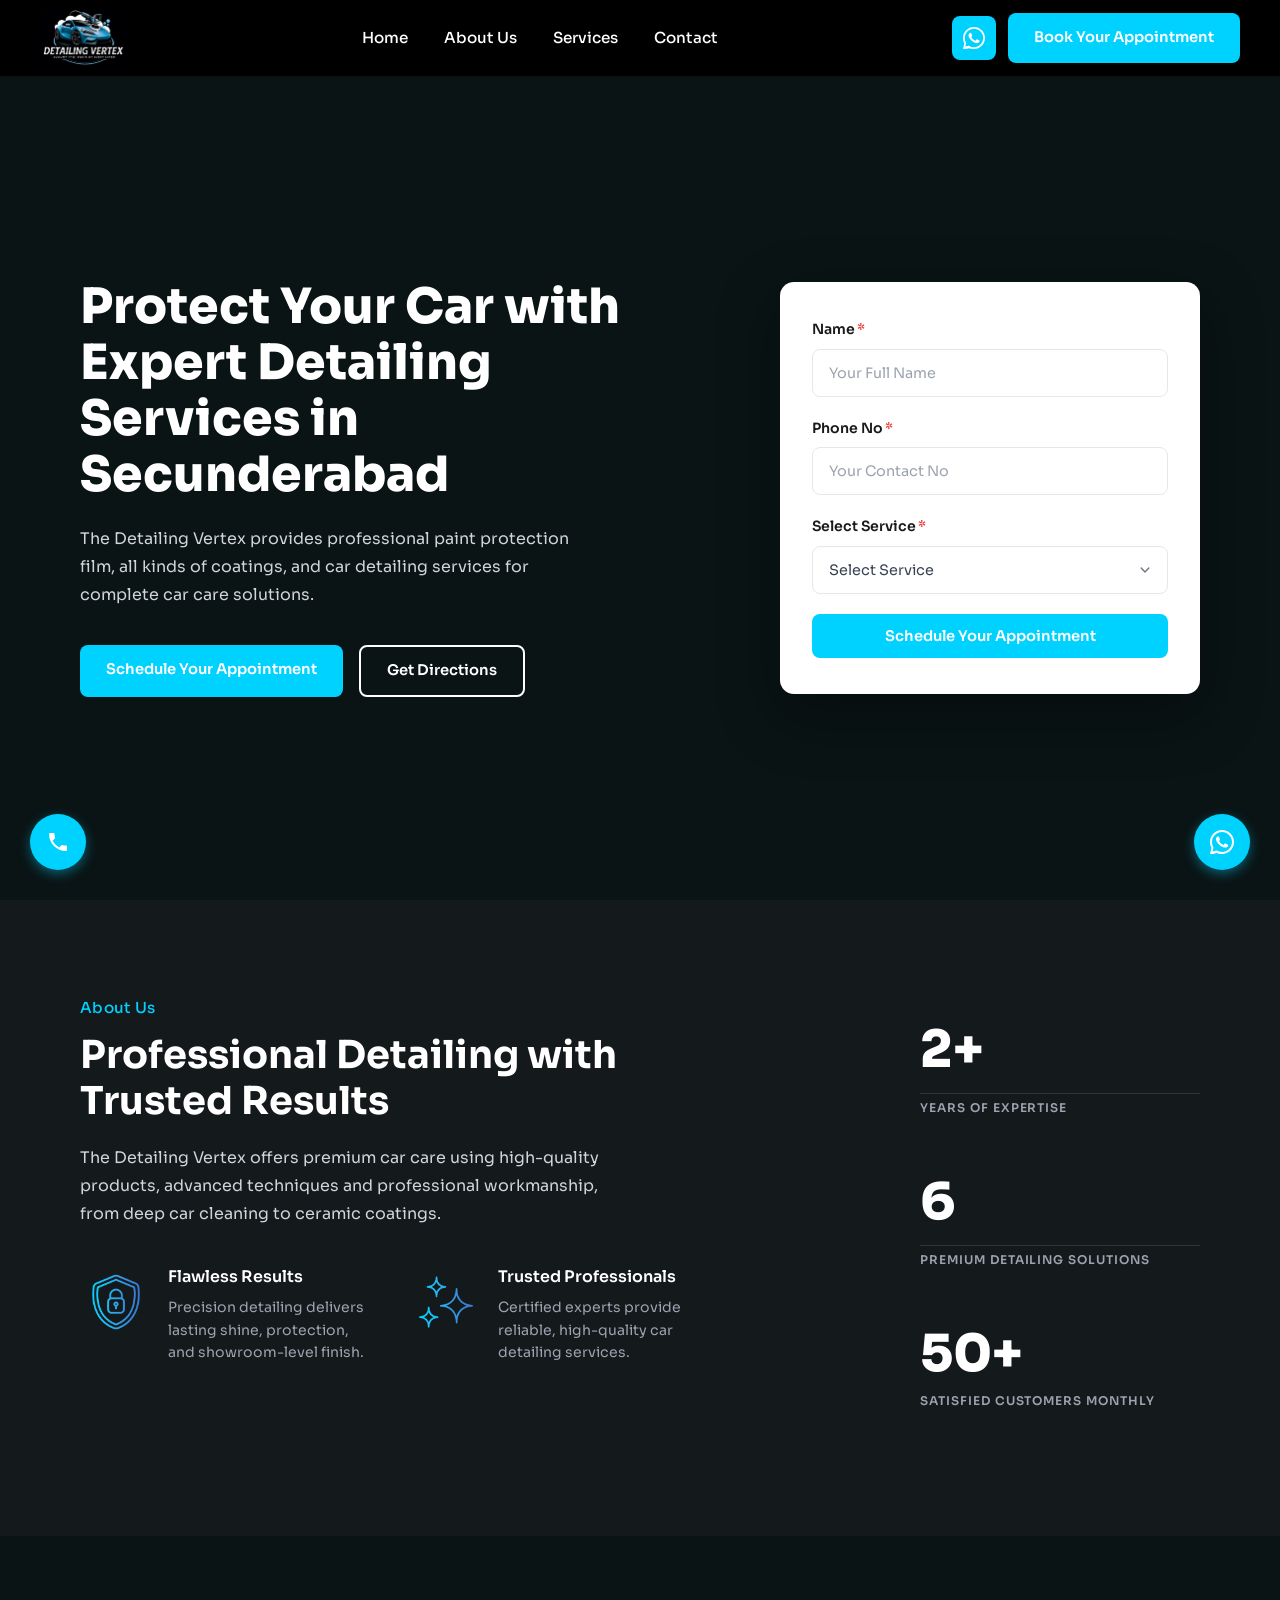
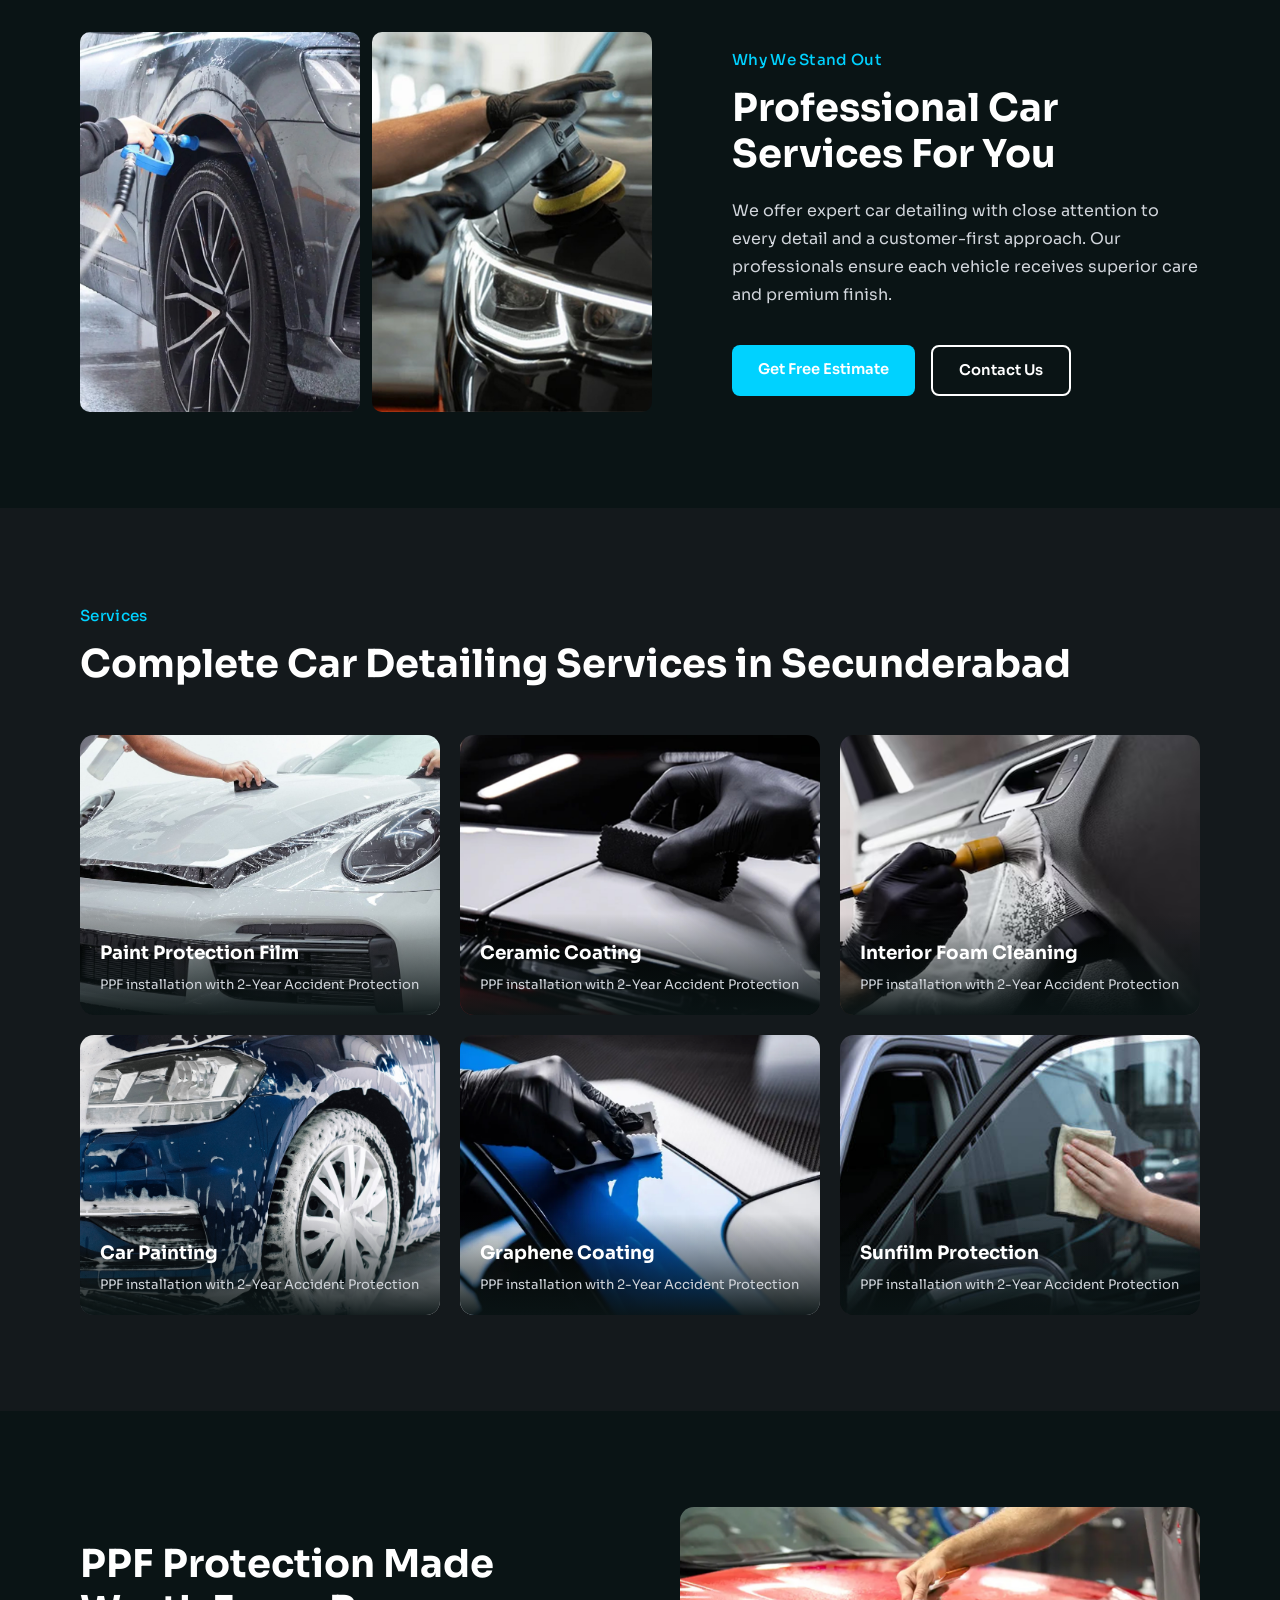
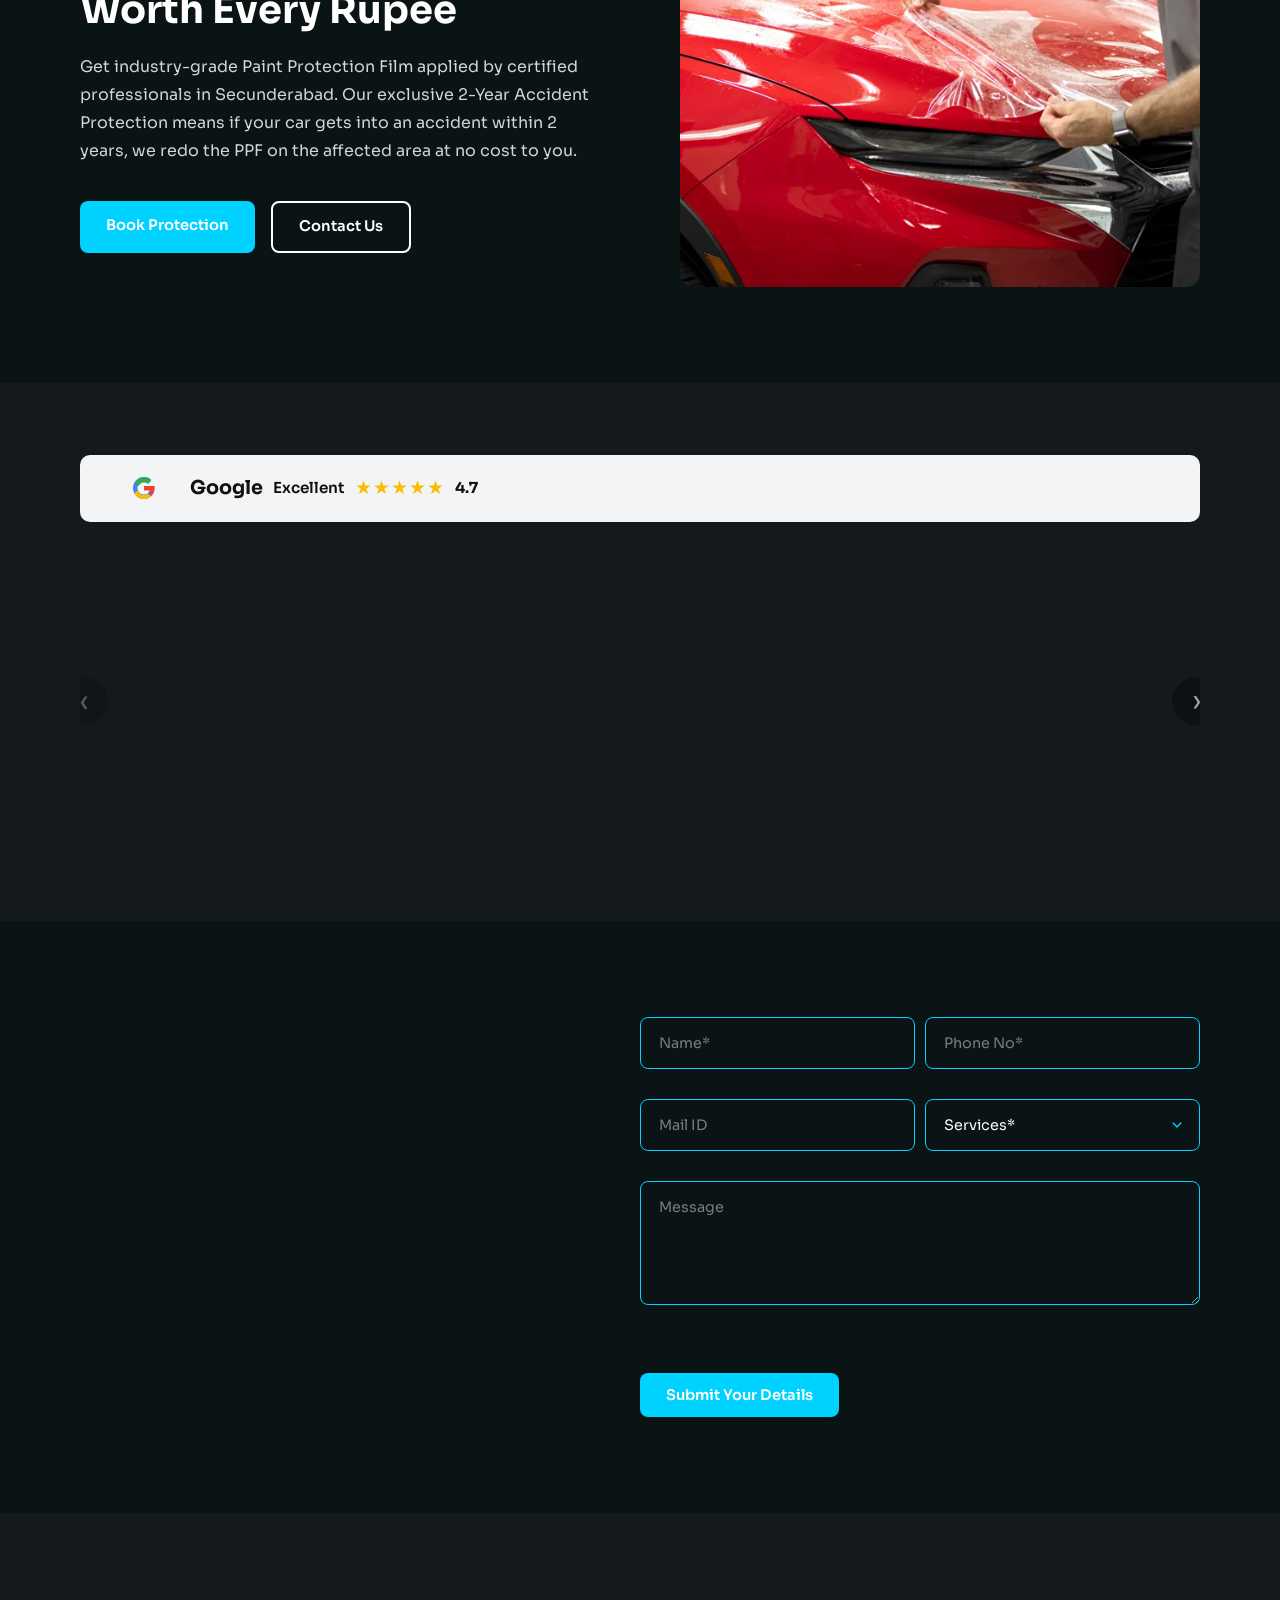
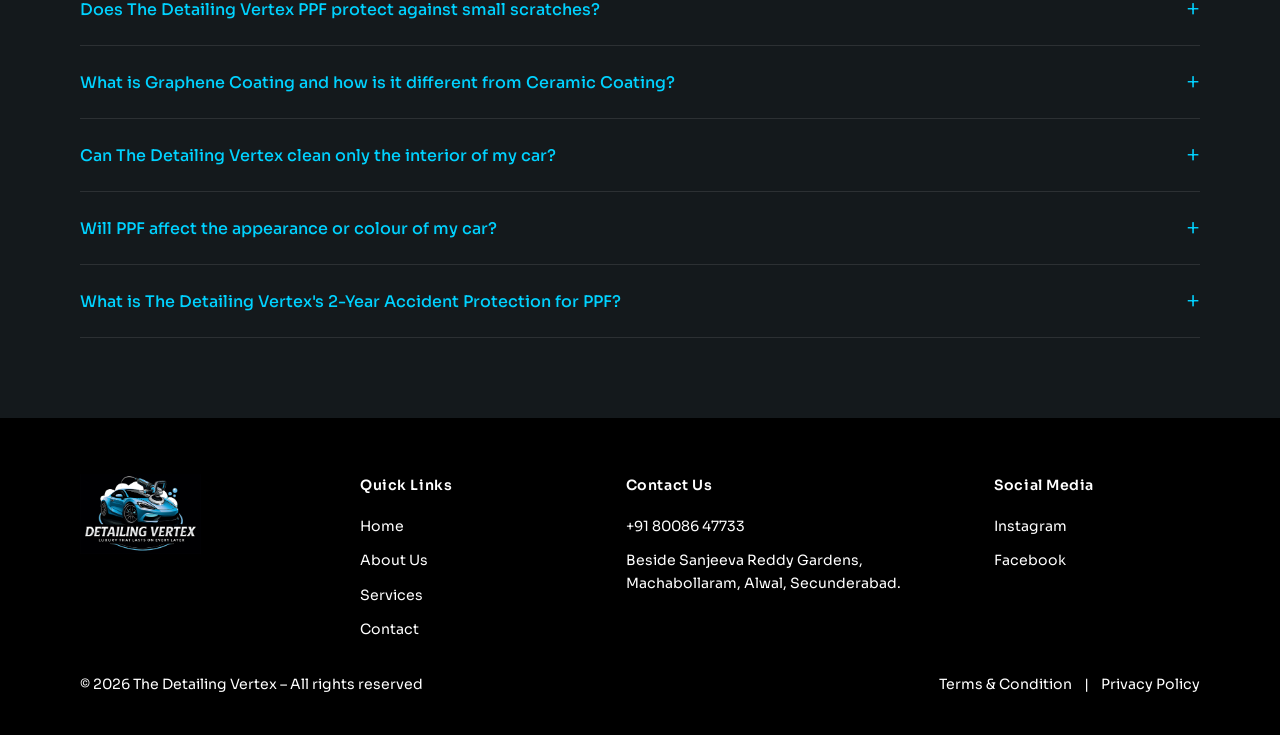
==== index.html @ ebec43aa "Move Profitcast marketing line inside footer above copyright section" ====
<!DOCTYPE html>
<html lang="en">
<head>
  <meta charset="UTF-8" />
  <meta name="viewport" content="width=device-width, initial-scale=1.0, maximum-scale=5.0, user-scalable=yes" />
  <title>Detailing Vertex – Luxury That Lasts on Every Layer</title>
  <link rel="stylesheet" href="style.css" />
  <link href="https://fonts.googleapis.com/css2?family=Sora:wght@300;400;500;600;700;800&display=swap" rel="stylesheet" />
</head>
<body>

  <!-- ============================================================
       SECTION 1: NAVBAR
  ============================================================ -->
  <header class="navbar" id="navbar">
    <div class="nav-container">
      <a href="#" class="nav-logo">
        <img src="assets/Logo.png" alt="Detailing Vertex Logo" />
      </a>
      <nav class="nav-links">
        <a href="#home">Home</a>
        <a href="#about">About Us</a>
        <a href="#services">Services</a>
        <a href="#contact">Contact</a>
      </nav>
      <div class="nav-actions">
        <a href="https://wa.me/918008647733" target="_blank" class="btn-whatsapp" aria-label="WhatsApp">
          <svg xmlns="http://www.w3.org/2000/svg" viewBox="0 0 24 24" fill="currentColor" width="22" height="22">
            <path d="M17.472 14.382c-.297-.149-1.758-.867-2.03-.967-.273-.099-.471-.148-.67.15-.197.297-.767.966-.94 1.164-.173.199-.347.223-.644.075-.297-.15-1.255-.463-2.39-1.475-.883-.788-1.48-1.761-1.653-2.059-.173-.297-.018-.458.13-.606.134-.133.298-.347.446-.52.149-.174.198-.298.298-.497.099-.198.05-.371-.025-.52-.075-.149-.669-1.612-.916-2.207-.242-.579-.487-.5-.669-.51-.173-.008-.371-.01-.57-.01-.198 0-.52.074-.792.372-.272.297-1.04 1.016-1.04 2.479 0 1.462 1.065 2.875 1.213 3.074.149.198 2.096 3.2 5.077 4.487.709.306 1.262.489 1.694.625.712.227 1.36.195 1.871.118.571-.085 1.758-.719 2.006-1.413.248-.694.248-1.289.173-1.413-.074-.124-.272-.198-.57-.347z"/>
            <path d="M12 0C5.373 0 0 5.373 0 12c0 2.127.558 4.122 1.532 5.855L.057 23.625a.75.75 0 0 0 .918.918l5.771-1.474A11.953 11.953 0 0 0 12 24c6.627 0 12-5.373 12-12S18.627 0 12 0zm0 22c-1.907 0-3.693-.504-5.234-1.384l-.374-.214-3.882.993.996-3.87-.228-.386A9.953 9.953 0 0 1 2 12C2 6.477 6.477 2 12 2s10 4.477 10 10-4.477 10-10 10z"/>
          </svg>
        </a>
        <a href="#contact" class="btn-primary">Book Your Appointment</a>
      </div>
      <button class="hamburger" id="hamburger" aria-label="Menu">
        <span></span><span></span><span></span>
      </button>
    </div>
    <div class="mobile-menu" id="mobileMenu">
      <a href="#home">Home</a>
      <a href="#about">About Us</a>
      <a href="#services">Services</a>
      <a href="#contact">Contact</a>
      <a href="#contact" class="btn-primary">Book Your Appointment</a>
    </div>
  </header>

  <!-- ============================================================
       SECTION 2: HERO
  ============================================================ -->
  <section class="hero" id="home">
    <div class="hero-video-wrap">
      <video autoplay muted loop playsinline class="hero-video">
        <source src="assets/Hero Video.mp4" type="video/mp4" />
      </video>
      <div class="hero-overlay"></div>
    </div>

    <div class="hero-content">
      <div class="hero-text">
        <h1 class="hero-heading">
          Protect Your Car with Expert Detailing Services in Secunderabad
        </h1>
        <p class="hero-sub">
          The Detailing Vertex provides professional paint protection
          film, all kinds of coatings, and car detailing services for
          complete car care solutions.
        </p>
        <div class="hero-cta">
          <a href="#contact" class="btn-primary">Schedule Your Appointment</a>
          <a href="https://maps.google.com" target="_blank" class="btn-outline">Get Directions</a>
        </div>
      </div>

      <div class="hero-form-card">
        <div class="form-group">
          <label for="hName">Name<span class="req">*</span></label>
          <input type="text" id="hName" placeholder="Your Full Name" />
        </div>
        <div class="form-group">
          <label for="hPhone">Phone No<span class="req">*</span></label>
          <input type="tel" id="hPhone" placeholder="Your Contact No" />
        </div>
        <div class="form-group">
          <label for="hService">Select Service<span class="req">*</span></label>
          <div class="select-wrap">
            <select id="hService">
              <option value="" disabled selected>Select Service</option>
              <option>Paint Protection Film</option>
              <option>Ceramic Coating</option>
              <option>Interior Foam Cleaning</option>
              <option>Car Painting</option>
              <option>Graphene Coating</option>
              <option>Sunfilm Protection</option>
            </select>
            <svg class="select-arrow" xmlns="http://www.w3.org/2000/svg" viewBox="0 0 20 20" fill="currentColor" width="18">
              <path fill-rule="evenodd" d="M5.23 7.21a.75.75 0 011.06.02L10 11.168l3.71-3.938a.75.75 0 111.08 1.04l-4.25 4.5a.75.75 0 01-1.08 0l-4.25-4.5a.75.75 0 01.02-1.06z" clip-rule="evenodd" />
            </svg>
          </div>
        </div>
        <button class="btn-primary btn-full" onclick="handleHeroForm()">Schedule Your Appointment</button>
      </div>
    </div>
  </section>

  <!-- ============================================================
       SECTION 3: ABOUT US
  ============================================================ -->
  <section class="about" id="about">
    <div class="about-container">
      <div class="about-left">
        <p class="section-label">About Us</p>
        <h2 class="section-heading">Professional Detailing with Trusted Results</h2>
        <p class="section-body">
          The Detailing Vertex offers premium car care using high-quality
          products, advanced techniques and professional workmanship,
          from deep car cleaning to ceramic coatings.
        </p>
        <div class="about-features">
          <div class="about-feature">
            <div class="feature-icon">
              <img src="assets/Section 2/Icon 1.png" alt="Flawless Results" />
            </div>
            <div>
              <h4>Flawless Results</h4>
              <p>Precision detailing delivers lasting shine, protection, and showroom-level finish.</p>
            </div>
          </div>
          <div class="about-feature">
            <div class="feature-icon">
              <img src="assets/Section 2/Icon 2.png" alt="Trusted Professionals" />
            </div>
            <div>
              <h4>Trusted Professionals</h4>
              <p>Certified experts provide reliable, high-quality car detailing services.</p>
            </div>
          </div>
        </div>
      </div>

      <div class="about-stats">
        <div class="stat-item">
          <span class="stat-number">2+</span>
          <div class="stat-divider"></div>
          <span class="stat-label">YEARS OF EXPERTISE</span>
        </div>
        <div class="stat-item">
          <span class="stat-number">6</span>
          <div class="stat-divider"></div>
          <span class="stat-label">PREMIUM DETAILING SOLUTIONS</span>
        </div>
        <div class="stat-item">
          <span class="stat-number">50+</span>
          <div class="stat-divider"></div>
          <span class="stat-label">SATISFIED CUSTOMERS MONTHLY</span>
        </div>
      </div>
    </div>
  </section>

  <!-- ============================================================
       SECTION 4: WHY WE STAND OUT
  ============================================================ -->
  <section class="why-us">
    <div class="why-images">
      <img src="assets/Section 3/Image 1.jpg" alt="Car detailing professional" class="why-img" />
      <img src="assets/Section 3/Image 2.jpg" alt="Luxury car close-up" class="why-img" />
    </div>
    <div class="why-content">
      <p class="section-label">Why We Stand Out</p>
      <h2 class="section-heading">Professional Car Services For You</h2>
      <p class="section-body">
        We offer expert car detailing with close attention to
        every detail and a customer-first approach. Our
        professionals ensure each vehicle receives superior
        care and premium finish.
      </p>
      <div class="why-cta">
        <a href="#contact" class="btn-primary">Get Free Estimate</a>
        <a href="#contact" class="btn-outline">Contact Us</a>
      </div>
    </div>
  </section>

  <!-- ============================================================
       SECTION 5: SERVICES
  ============================================================ -->
  <section class="services" id="services">
    <div class="services-header">
      <p class="section-label">Services</p>
      <h2 class="section-heading">Complete Car Detailing Services in Secunderabad</h2>
    </div>
    <div class="services-grid">
      <div class="service-card">
        <img src="assets/Section 4/Paint Protection Film.jpg" alt="Paint Protection Film" />
        <div class="service-info">
          <h3>Paint Protection Film</h3>
          <p>PPF installation with 2-Year Accident Protection</p>
        </div>
      </div>
      <div class="service-card">
        <img src="assets/Section 4/Ceramic Coating.jpg" alt="Ceramic Coating" />
        <div class="service-info">
          <h3>Ceramic Coating</h3>
          <p>PPF installation with 2-Year Accident Protection</p>
        </div>
      </div>
      <div class="service-card">
        <img src="assets/Section 4/Interior Foam Cleaning.jpg" alt="Interior Foam Cleaning" />
        <div class="service-info">
          <h3>Interior Foam Cleaning</h3>
          <p>PPF installation with 2-Year Accident Protection</p>
        </div>
      </div>
      <div class="service-card">
        <img src="assets/Section 4/Car Wash & Steam Clean.jpg" alt="Car Painting" />
        <div class="service-info">
          <h3>Car Painting</h3>
          <p>PPF installation with 2-Year Accident Protection</p>
        </div>
      </div>
      <div class="service-card">
        <img src="assets/Section 4/Graphene Coating.jpg" alt="Graphene Coating" />
        <div class="service-info">
          <h3>Graphene Coating</h3>
          <p>PPF installation with 2-Year Accident Protection</p>
        </div>
      </div>
      <div class="service-card">
        <img src="assets/Section 4/Sunfilm Protection.jpg" alt="Sunfilm Protection" />
        <div class="service-info">
          <h3>Sunfilm Protection</h3>
          <p>PPF installation with 2-Year Accident Protection</p>
        </div>
      </div>
    </div>
  </section>

  <!-- ============================================================
       SECTION 6: PPF HIGHLIGHT
  ============================================================ -->
  <section class="ppf-highlight">
    <div class="ppf-content">
      <h2 class="section-heading">PPF Protection Made Worth Every Rupee</h2>
      <p class="section-body">
        Get industry-grade Paint Protection Film applied by
        certified professionals in Secunderabad. Our exclusive
        2-Year Accident Protection means if your car gets into
        an accident within 2 years, we redo the PPF on the
        affected area at no cost to you.
      </p>
      <div class="ppf-cta">
        <a href="#contact" class="btn-primary">Book Protection</a>
        <a href="#contact" class="btn-outline">Contact Us</a>
      </div>
    </div>
    <div class="ppf-image">
      <img src="assets/Section 5/Image.jpg" alt="PPF professional application" />
    </div>
  </section>

  <!-- ============================================================
       SECTION 7: GOOGLE REVIEWS
  ============================================================ -->
  <section class="reviews">
    <div class="reviews-header-bar">
      <div class="google-badge">
        <svg xmlns="http://www.w3.org/2000/svg" viewBox="0 0 48 48" width="72" height="24">
          <path fill="#4285F4" d="M44.5 20H24v8.5h11.8C34.7 33.9 30.1 37 24 37c-7.2 0-13-5.8-13-13s5.8-13 13-13c3.1 0 5.9 1.1 8.1 2.9l6.4-6.4C34.6 4.1 29.6 2 24 2 11.8 2 2 11.8 2 24s9.8 22 22 22c11 0 21-8 21-22 0-1.3-.2-2.7-.5-4z"/>
          <path fill="#34A853" d="M6.3 14.7l7 5.1C15.1 16.3 19.2 13 24 13c3.1 0 5.9 1.1 8.1 2.9l6.4-6.4C34.6 4.1 29.6 2 24 2 16.3 2 9.7 7.4 6.3 14.7z"/>
          <path fill="#FBBC05" d="M24 46c5.5 0 10.5-1.8 14.4-5l-6.6-5.5C29.8 36.9 27 38 24 38c-6.1 0-10.7-4.1-11.8-9.5l-7.1 5.5C8.4 41.9 15.6 46 24 46z"/>
          <path fill="#EA4335" d="M44.5 20H24v8.5h11.8c-.6 2-1.8 3.7-3.3 5l6.6 5.5C42.8 35.2 45 29.9 45 24c0-1.3-.2-2.7-.5-4z"/>
        </svg>
        <span class="badge-label">Google</span>
        <span class="badge-excellent">Excellent</span>
        <span class="stars-row">★★★★★</span>
        <span class="badge-score">4.7</span>
      </div>
    </div>

    <div class="reviews-slider-wrap">
      <button class="slider-arrow slider-prev" onclick="slideReviews(-1)" aria-label="Previous">‹</button>
      <div class="reviews-track" id="reviewsTrack">

        <div class="review-card">
          <div class="reviewer-info">
            <div class="avatar" style="background:#E57373;">KV</div>
            <div>
              <p class="reviewer-name">Kuppa V.</p>
              <p class="review-time">6 months ago</p>
            </div>
          </div>
          <div class="stars">★★★★★</div>
          <p class="review-text">Very happy with the PPF work done on my car. Prashanth explained everything clearly and took care of all the details. Highly recommend his service for anyone looking for quality car detailing.</p>
        </div>

        <div class="review-card">
          <div class="reviewer-info">
            <div class="avatar" style="background:#42A5F5;">AV</div>
            <div>
              <p class="reviewer-name">Anudeep V.</p>
              <p class="review-time">6 months ago</p>
            </div>
          </div>
          <div class="stars">★★★★★</div>
          <p class="review-text">Extremely impressed with Prashanth's expertise and dedication! He provided top-notch service and went above and beyond to ensure my car received the best Graphene treatment. His knowledge and attention to detail are truly commendable.</p>
        </div>

        <div class="review-card">
          <div class="reviewer-info">
            <div class="avatar" style="background:#66BB6A;">SV</div>
            <div>
              <p class="reviewer-name">Srk V.</p>
              <p class="review-time">4 months ago</p>
            </div>
          </div>
          <div class="stars">★★★★★</div>
          <p class="review-text">I had a great experience getting Graphene coating detailing done here. Like anyone with a new car, I was initially unsure about going for detailing. But after speaking with Prashanth, all my doubts were cleared.</p>
        </div>

        <div class="review-card">
          <div class="reviewer-info">
            <div class="avatar" style="background:#FFA726;">UG</div>
            <div>
              <p class="reviewer-name">Ujwal G.</p>
              <p class="review-time">4 months ago</p>
            </div>
          </div>
          <div class="stars">★★★★★</div>
          <p class="review-text">I had an excellent experience at Detailing Vertex! Got a graphene coating done for my vehicle, and the results are outstanding — the finish looks stunning and super glossy. The price was very good.</p>
        </div>

        <div class="review-card">
          <div class="reviewer-info">
            <div class="avatar" style="background:#AB47BC;">AC</div>
            <div>
              <p class="reviewer-name">Abhilash C.</p>
              <p class="review-time">6 months ago</p>
            </div>
          </div>
          <div class="stars">★★★★★</div>
          <p class="review-text">I'm incredibly thankful to Detailing Vertex for the amazing work on my bike! After getting the PPF done, my bike looks absolutely stunning even better than I imagined. The quality of the work is truly exceptional.</p>
        </div>

        <div class="review-card">
          <div class="reviewer-info">
            <div class="avatar" style="background:#EF5350;">AN</div>
            <div>
              <p class="reviewer-name">Anju N.</p>
              <p class="review-time">6 months ago</p>
            </div>
          </div>
          <div class="stars">★★★★★</div>
          <p class="review-text">Good response and quality work.</p>
        </div>

        <div class="review-card">
          <div class="reviewer-info">
            <div class="avatar" style="background:#FFB74D;">RS</div>
            <div>
              <p class="reviewer-name">Rahul S.</p>
              <p class="review-time">2 months ago</p>
            </div>
          </div>
          <div class="stars">★★★★★</div>
          <p class="review-text">Got interior foam cleaning done and the cabin feels brand new. The team was professional and delivered the car on time with a spotless finish. Highly satisfied with the service quality.</p>
        </div>

        <div class="review-card">
          <div class="reviewer-info">
            <div class="avatar" style="background:#26A69A;">PK</div>
            <div>
              <p class="reviewer-name">Priya K.</p>
              <p class="review-time">3 months ago</p>
            </div>
          </div>
          <div class="stars">★★★★★</div>
          <p class="review-text">Went for ceramic coating and a complete wash. The gloss and water beading are amazing even after several weeks. Highly recommended for premium detailing services in Secunderabad.</p>
        </div>

        <div class="review-card">
          <div class="reviewer-info">
            <div class="avatar" style="background:#7E57C2;">VT</div>
            <div>
              <p class="reviewer-name">Vikram T.</p>
              <p class="review-time">1 month ago</p>
            </div>
          </div>
          <div class="stars">★★★★★</div>
          <p class="review-text">Very friendly staff and great attention to detail. They explained all the coating options clearly and helped me choose the right one for my car. The PPF installation was flawless.</p>
        </div>

      </div>
      <button class="slider-arrow slider-next" onclick="slideReviews(1)" aria-label="Next">›</button>
    </div>
  </section>

  <!-- ============================================================
       SECTION 8: CONTACT / MAP
  ============================================================ -->
  <section class="contact" id="contact">
    <div class="contact-map">
      <iframe
        src="https://www.google.com/maps/embed?pb=!1m18!1m12!1m3!1d3805.7063!2d78.5050!3d17.5000!2m3!1f0!2f0!3f0!3m2!1i1024!2i768!4f13.1!3m3!1m2!1s0x0%3A0x0!2zMTfCsDMwJzAwLjAiTiA3OMKwMzAnMTguMCJF!5e0!3m2!1sen!2sin!4v1700000000000"
        allowfullscreen=""
        loading="lazy"
        referrerpolicy="no-referrer-when-downgrade"
        title="Detailing Vertex Location">
      </iframe>
    </div>
    <div class="contact-form-wrap">
      <div class="contact-form-grid">
        <div class="form-group dark">
          <input type="text" id="cName" placeholder="Name*" />
        </div>
        <div class="form-group dark">
          <input type="tel" id="cPhone" placeholder="Phone No*" />
        </div>
        <div class="form-group dark">
          <input type="email" id="cEmail" placeholder="Mail ID" />
        </div>
        <div class="form-group dark select-dark">
          <select id="cService">
            <option value="" disabled selected>Services*</option>
            <option>Paint Protection Film</option>
            <option>Ceramic Coating</option>
            <option>Interior Foam Cleaning</option>
            <option>Car Painting</option>
            <option>Graphene Coating</option>
            <option>Sunfilm Protection</option>
          </select>
          <svg class="select-arrow dark-arrow" xmlns="http://www.w3.org/2000/svg" viewBox="0 0 20 20" fill="currentColor" width="18">
            <path fill-rule="evenodd" d="M5.23 7.21a.75.75 0 011.06.02L10 11.168l3.71-3.938a.75.75 0 111.08 1.04l-4.25 4.5a.75.75 0 01-1.08 0l-4.25-4.5a.75.75 0 01.02-1.06z" clip-rule="evenodd" />
          </svg>
        </div>
        <div class="form-group dark full-width">
          <textarea id="cMessage" placeholder="Message" rows="5"></textarea>
        </div>
      </div>
      <button class="btn-primary" onclick="handleContactForm()">Submit Your Details</button>
    </div>
  </section>

  <!-- ============================================================
       SECTION 9: FAQ
  ============================================================ -->
  <section class="faq">
    <div class="faq-container">
      <div class="faq-item">
        <button class="faq-question" onclick="toggleFaq(this)">
          Does The Detailing Vertex PPF protect against small scratches?
          <span class="faq-icon">+</span>
        </button>
        <div class="faq-answer">
          <p>Yes. Our Paint Protection Film is a self-healing thermoplastic urethane that absorbs minor scratches, stone chips and swirl marks. Light surface scratches disappear with heat exposure, keeping your car's paint pristine.</p>
        </div>
      </div>
      <div class="faq-item">
        <button class="faq-question" onclick="toggleFaq(this)">
          What is Graphene Coating and how is it different from Ceramic Coating?
          <span class="faq-icon">+</span>
        </button>
        <div class="faq-answer">
          <p>Graphene coating uses graphene oxide particles for superior hydrophobic properties, better heat dissipation and stronger bonding compared to standard ceramic coating. It lasts longer and provides maximum gloss with enhanced scratch resistance.</p>
        </div>
      </div>
      <div class="faq-item">
        <button class="faq-question" onclick="toggleFaq(this)">
          Can The Detailing Vertex clean only the interior of my car?
          <span class="faq-icon">+</span>
        </button>
        <div class="faq-answer">
          <p>Absolutely. We offer standalone interior deep cleaning services including foam wash, steam cleaning, dashboard treatment and seat shampooing. You don't need to opt for a full detailing package for interior-only services.</p>
        </div>
      </div>
      <div class="faq-item">
        <button class="faq-question" onclick="toggleFaq(this)">
          Will PPF affect the appearance or colour of my car?
          <span class="faq-icon">+</span>
        </button>
        <div class="faq-answer">
          <p>No. PPF is optically clear and virtually invisible once applied. It preserves your car's original colour and finish while adding a protective layer. High-gloss and matte finish PPF options are also available.</p>
        </div>
      </div>
      <div class="faq-item">
        <button class="faq-question" onclick="toggleFaq(this)">
          What is The Detailing Vertex's 2-Year Accident Protection for PPF?
          <span class="faq-icon">+</span>
        </button>
        <div class="faq-answer">
          <p>Our exclusive 2-Year Accident Protection means if your vehicle with PPF meets with an accident within 2 years of installation, we will redo the PPF on the affected panels at absolutely no cost to you.</p>
        </div>
      </div>
    </div>
  </section>

  <!-- ============================================================
       SECTION 10: FOOTER
  ============================================================ -->
  <footer class="footer">
    <div class="footer-container">
      <div class="footer-brand">
        <img src="assets/Logo.png" alt="Detailing Vertex Logo" class="footer-logo" />
      </div>
      <div class="footer-col">
        <p class="footer-col-title">Quick Links</p>
        <a href="#home">Home</a>
        <a href="#about">About Us</a>
        <a href="#services">Services</a>
        <a href="#contact">Contact</a>
      </div>
      <div class="footer-col">
        <p class="footer-col-title">Contact Us</p>
        <span>+91 80086 47733</span>
        <span>Beside Sanjeeva Reddy Gardens, Machabollaram, Alwal, Secunderabad.</span>
      </div>
      <div class="footer-col">
        <p class="footer-col-title">Social Media</p>
        <a href="https://www.instagram.com/detailing.vertex?utm_source=ig_web_button_share_sheet&amp;igsh=ZDNlZDc0MzIxNw==" target="_blank" rel="noopener noreferrer">Instagram</a>
        <a href="https://www.facebook.com/profile.php?id=61578228564632&amp;mibextid=rS40aB7S9Ucbxw6v" target="_blank" rel="noopener noreferrer">Facebook</a>
      </div>
    </div>
    <div class="footer-bottom">
      <p class="footer-copyright">© 2026 The Detailing Vertex – All rights reserved</p>
      <div class="footer-legal">
        <a href="#">Terms & Condition</a>
        <span class="legal-separator">|</span>
        <a href="#">Privacy Policy</a>
      </div>
    </div>
  </footer>

  <!-- Floating Action Buttons -->
  <a href="tel:+918008647733" class="fab-btn fab-call" aria-label="Call Us">
    <svg xmlns="http://www.w3.org/2000/svg" viewBox="0 0 24 24" fill="currentColor" width="24" height="24">
      <path d="M6.62 10.79c1.44 2.83 3.76 5.14 6.59 6.59l2.2-2.2c.27-.27.67-.36 1.02-.24 1.12.37 2.33.57 3.57.57.55 0 1 .45 1 1V20c0 .55-.45 1-1 1-9.39 0-17-7.61-17-17 0-.55.45-1 1-1h3.5c.55 0 1 .45 1 1 0 1.25.2 2.45.57 3.57.11.35.03.74-.25 1.02l-2.2 2.2z"/>
    </svg>
  </a>
  <a href="https://wa.me/918008647733" target="_blank" class="fab-btn fab-whatsapp" aria-label="WhatsApp">
    <svg xmlns="http://www.w3.org/2000/svg" viewBox="0 0 24 24" fill="currentColor" width="24" height="24">
      <path d="M17.472 14.382c-.297-.149-1.758-.867-2.03-.967-.273-.099-.471-.148-.67.15-.197.297-.767.966-.94 1.164-.173.199-.347.223-.644.075-.297-.15-1.255-.463-2.39-1.475-.883-.788-1.48-1.761-1.653-2.059-.173-.297-.018-.458.13-.606.134-.133.298-.347.446-.52.149-.174.198-.298.298-.497.099-.198.05-.371-.025-.52-.075-.149-.669-1.612-.916-2.207-.242-.579-.487-.5-.669-.51-.173-.008-.371-.01-.57-.01-.198 0-.52.074-.792.372-.272.297-1.04 1.016-1.04 2.479 0 1.462 1.065 2.875 1.213 3.074.149.198 2.096 3.2 5.077 4.487.709.306 1.262.489 1.694.625.712.227 1.36.195 1.871.118.571-.085 1.758-.719 2.006-1.413.248-.694.248-1.289.173-1.413-.074-.124-.272-.198-.57-.347z"/>
      <path d="M12 0C5.373 0 0 5.373 0 12c0 2.127.558 4.122 1.532 5.855L.057 23.625a.75.75 0 0 0 .918.918l5.771-1.474A11.953 11.953 0 0 0 12 24c6.627 0 12-5.373 12-12S18.627 0 12 0zm0 22c-1.907 0-3.693-.504-5.234-1.384l-.374-.214-3.882.993.996-3.87-.228-.386A9.953 9.953 0 0 1 2 12C2 6.477 6.477 2 12 2s10 4.477 10 10-4.477 10-10 10z"/>
    </svg>
  </a>

  <script src="script.js"></script>
</body>
</html>
---- style.css ----
/* ============================================================
   DETAILING VERTEX — style.css
   Font: Sora | Primary: #0A1415 | Secondary: #14191C
   Accent: #00CFFF (cyan/blue from screenshots)
============================================================ */

/* ---- CSS Variables ---- */
:root {
  --primary: #0A1415;
  --secondary: #14191C;
  --accent: #00D2FF;
  --accent-dark: #00B0D9;
  --white: #ffffff;
  --gray-light: #d1d5db;
  --gray-mid: #9ca3af;
  --card-bg: #1a2224;
  --border: rgba(0, 210, 255, 0.25);
  --section-pad: 96px 80px;
  --radius: 14px;
  --font: 'Sora', sans-serif;
  --transition: 0.3s ease;
}

/* ---- Reset & Base ---- */
*, *::before, *::after { box-sizing: border-box; margin: 0; padding: 0; }
html { 
  scroll-behavior: smooth;
  overflow-x: hidden;
  width: 100%;
  max-width: 100%;
}
body {
  font-family: var(--font);
  background: var(--primary);
  color: var(--white);
  line-height: 1.6;
  overflow-x: hidden;
  width: 100%;
  position: relative;
}
a { text-decoration: none; color: inherit; }
img { max-width: 100%; display: block; }
button { cursor: pointer; font-family: var(--font); }

/* ---- Shared Utilities ---- */
.section-label {
  font-size: 0.95rem;
  font-weight: 500;
  color: var(--accent);
  letter-spacing: 0.02em;
  margin-bottom: 12px;
}
.section-heading {
  font-size: clamp(1.75rem, 3vw, 2.6rem);
  font-weight: 700;
  line-height: 1.2;
  color: var(--white);
  margin-bottom: 20px;
}
.section-body {
  font-size: 1rem;
  color: var(--gray-light);
  line-height: 1.75;
  max-width: 560px;
}

/* ---- Buttons ---- */
.btn-primary {
  display: inline-block;
  background: var(--accent);
  color: var(--white);
  font-family: var(--font);
  font-size: 0.92rem;
  font-weight: 600;
  padding: 13px 26px;
  border-radius: 8px;
  border: none;
  cursor: pointer;
  transition: background var(--transition), transform var(--transition);
  white-space: nowrap;
}
.btn-primary:hover {
  background: var(--accent-dark);
  transform: translateY(-1px);
}
.btn-outline {
  display: inline-block;
  background: transparent;
  color: var(--white);
  font-family: var(--font);
  font-size: 0.92rem;
  font-weight: 600;
  padding: 12px 26px;
  border-radius: 8px;
  border: 2px solid var(--white);
  cursor: pointer;
  transition: border-color var(--transition), color var(--transition), transform var(--transition);
  white-space: nowrap;
}
.btn-outline:hover {
  border-color: var(--accent);
  color: var(--accent);
  transform: translateY(-1px);
}
.btn-full { width: 100%; text-align: center; }
.btn-whatsapp {
  display: flex;
  align-items: center;
  justify-content: center;
  width: 44px;
  height: 44px;
  background: var(--accent);
  color: var(--white);
  border-radius: 8px;
  transition: background var(--transition);
}
.btn-whatsapp:hover { background: var(--accent-dark); }

/* ============================================================
   NAVBAR
============================================================ */
.navbar {
  position: fixed;
  top: 0; left: 0; right: 0;
  z-index: 1000;
  background: #000000;
  border-bottom: 1px solid rgba(255,255,255,0.06);
  transition: box-shadow var(--transition);
}
.navbar.scrolled { box-shadow: 0 4px 24px rgba(0,0,0,0.5); }
.nav-container {
  max-width: 1400px;
  margin: 0 auto;
  padding: 0 40px;
  height: 76px;
  display: flex;
  align-items: center;
  gap: 40px;
}
.nav-logo {
  background: transparent;
  padding: 0;
  display: inline-block;
}
.nav-logo img {
  height: 58px;
  width: auto;
  object-fit: contain;
  display: block;
  background: transparent;
}
.nav-links {
  display: flex;
  gap: 36px;
  flex: 1;
  justify-content: center;
}
.nav-links a {
  font-size: 0.95rem;
  font-weight: 500;
  color: var(--white);
  transition: color var(--transition);
  position: relative;
}
.nav-links a::after {
  content: '';
  position: absolute;
  bottom: -4px; left: 0;
  width: 0; height: 2px;
  background: var(--accent);
  transition: width var(--transition);
}
.nav-links a:hover { color: var(--accent); }
.nav-links a:hover::after { width: 100%; }
.nav-actions {
  display: flex;
  align-items: center;
  gap: 12px;
}
.hamburger {
  display: none;
  flex-direction: column;
  gap: 5px;
  background: none;
  border: none;
  padding: 4px;
  margin-left: auto;
}
.hamburger span {
  width: 24px; height: 2px;
  background: var(--white);
  border-radius: 2px;
  transition: var(--transition);
}
.mobile-menu {
  display: none;
  flex-direction: column;
  padding: 20px 40px;
  gap: 16px;
  background: var(--secondary);
  border-top: 1px solid rgba(255,255,255,0.06);
}
.mobile-menu a { font-size: 0.95rem; font-weight: 500; }
.mobile-menu.open { display: flex; }

/* ============================================================
   HERO
============================================================ */
.hero {
  position: relative;
  min-height: 100vh;
  display: flex;
  align-items: center;
  overflow: hidden;
  padding-top: 76px;
}
.hero-video-wrap {
  position: absolute;
  inset: 0;
  z-index: 0;
}
.hero-video {
  width: 100%;
  height: 100%;
  object-fit: cover;
}
.hero-overlay {
  position: absolute;
  inset: 0;
  background: linear-gradient(
    to right,
    rgba(10, 20, 21, 0.88) 0%,
    rgba(10, 20, 21, 0.70) 55%,
    rgba(10, 20, 21, 0.30) 100%
  );
}
.hero-content {
  position: relative;
  z-index: 2;
  max-width: 1400px;
  margin: 0 auto;
  padding: 80px 80px;
  width: 100%;
  display: flex;
  align-items: center;
  justify-content: space-between;
  gap: 60px;
}
.hero-text { flex: 1; max-width: 600px; }
.hero-heading {
  font-size: clamp(2rem, 3.8vw, 3.2rem);
  font-weight: 800;
  line-height: 1.15;
  color: var(--white);
  margin-bottom: 22px;
}
.hero-sub {
  font-size: 1rem;
  color: var(--gray-light);
  line-height: 1.75;
  margin-bottom: 36px;
  max-width: 500px;
}
.hero-cta {
  display: flex;
  gap: 16px;
  flex-wrap: wrap;
}

/* Hero Form Card */
.hero-form-card {
  background: var(--white);
  border-radius: var(--radius);
  padding: 36px 32px;
  width: 420px;
  flex-shrink: 0;
  display: flex;
  flex-direction: column;
  gap: 20px;
  box-shadow: 0 20px 60px rgba(0,0,0,0.4);
}
.form-group {
  display: flex;
  flex-direction: column;
  gap: 8px;
}
.form-group label {
  font-size: 0.88rem;
  font-weight: 600;
  color: #1a1a1a;
}
.req { color: #ef4444; margin-left: 2px; }
.form-group input,
.form-group select,
.form-group textarea {
  width: 100%;
  padding: 14px 16px;
  border: 1.5px solid #e5e7eb;
  border-radius: 8px;
  font-family: var(--font);
  font-size: 0.9rem;
  color: #374151;
  outline: none;
  background: #fff;
  transition: border-color var(--transition);
  appearance: none;
}
.form-group input:focus,
.form-group select:focus,
.form-group textarea:focus {
  border-color: var(--accent);
}
.form-group input::placeholder,
.form-group textarea::placeholder { color: #9ca3af; }
.select-wrap { position: relative; }
.select-wrap select { padding-right: 40px; cursor: pointer; }
.select-arrow {
  position: absolute;
  right: 14px;
  top: 50%;
  transform: translateY(-50%);
  pointer-events: none;
  color: #6b7280;
}

/* ============================================================
   ABOUT
============================================================ */
.about {
  background: var(--secondary);
  padding: var(--section-pad);
}
.about-container {
  max-width: 1400px;
  margin: 0 auto;
  display: flex;
  align-items: flex-start;
  justify-content: space-between;
  gap: 80px;
}
.about-left { flex: 1; max-width: 620px; }
.about-features {
  display: flex;
  gap: 40px;
  margin-top: 36px;
  flex-wrap: wrap;
}
.about-feature {
  display: flex;
  align-items: flex-start;
  gap: 16px;
  flex: 1;
  min-width: 200px;
}
.feature-icon {
  flex-shrink: 0;
  margin-top: 2px;
  width: 72px;
  height: 72px;
  display: flex;
  align-items: center;
  justify-content: center;
}
.feature-icon img {
  width: 100%;
  height: 100%;
  object-fit: contain;
}
.about-feature h4 {
  font-size: 1rem;
  font-weight: 600;
  color: var(--white);
  margin-bottom: 6px;
}
.about-feature p {
  font-size: 0.88rem;
  color: var(--gray-mid);
  line-height: 1.6;
}
.about-stats {
  display: flex;
  flex-direction: column;
  gap: 0;
  min-width: 280px;
}
.stat-item {
  padding: 28px 0;
}
.stat-number {
  display: block;
  font-size: clamp(2.5rem, 4vw, 3.5rem);
  font-weight: 800;
  color: var(--white);
  line-height: 1;
  margin-bottom: 8px;
}
.stat-divider {
  width: 100%;
  height: 1px;
  background: rgba(255,255,255,0.12);
  margin-top: 18px;
}
.stat-item:last-child .stat-divider { display: none; }
.stat-label {
  font-size: 0.75rem;
  font-weight: 600;
  letter-spacing: 0.08em;
  color: var(--gray-mid);
  text-transform: uppercase;
}

/* ============================================================
   WHY WE STAND OUT
============================================================ */
.why-us {
  padding: var(--section-pad);
  max-width: 1400px;
  margin: 0 auto;
  display: flex;
  align-items: center;
  gap: 80px;
}
.why-images {
  display: flex;
  gap: 12px;
  flex-shrink: 0;
}
.why-img {
  width: 280px;
  height: 380px;
  object-fit: cover;
  border-radius: 10px;
}
.why-content { flex: 1; }
.why-cta {
  display: flex;
  gap: 16px;
  margin-top: 36px;
  flex-wrap: wrap;
}

/* ============================================================
   SERVICES
============================================================ */
.services {
  background: var(--secondary);
  padding: var(--section-pad);
}
.services-header {
  max-width: 1400px;
  margin: 0 auto 48px;
  padding: 0;
}
.services-grid {
  max-width: 1400px;
  margin: 0 auto;
  display: grid;
  grid-template-columns: repeat(3, 1fr);
  gap: 20px;
}
.service-card {
  position: relative;
  border-radius: var(--radius);
  overflow: hidden;
  cursor: pointer;
}
.service-card img {
  width: 100%;
  height: 280px;
  object-fit: cover;
  display: block;
  transition: transform 0.5s ease;
}
.service-card:hover img { transform: scale(1.04); }
.service-info {
  position: absolute;
  bottom: 0; left: 0; right: 0;
  padding: 24px 20px 20px;
  background: linear-gradient(to top, rgba(10,20,21,0.95) 0%, rgba(10,20,21,0.0) 100%);
}
.service-info h3 {
  font-size: 1.15rem;
  font-weight: 700;
  color: var(--white);
  margin-bottom: 6px;
}
.service-info p {
  font-size: 0.82rem;
  color: var(--gray-light);
}

/* ============================================================
   PPF HIGHLIGHT
============================================================ */
.ppf-highlight {
  padding: var(--section-pad);
  max-width: 1400px;
  margin: 0 auto;
  display: flex;
  align-items: center;
  gap: 80px;
}
.ppf-content { flex: 1; }
.ppf-cta {
  display: flex;
  gap: 16px;
  margin-top: 36px;
  flex-wrap: wrap;
}
.ppf-image {
  flex-shrink: 0;
  width: 520px;
}
.ppf-image img {
  width: 100%;
  height: 380px;
  object-fit: cover;
  border-radius: var(--radius);
}

/* ============================================================
   REVIEWS
============================================================ */
.reviews {
  background: var(--secondary);
  padding: 72px 80px;
}
.reviews-header-bar {
  max-width: 1400px;
  margin: 0 auto 32px;
  background: #f3f4f6;
  border-radius: 10px;
  padding: 18px 28px;
  display: flex;
  align-items: center;
  justify-content: space-between;
  gap: 20px;
}
.google-badge {
  display: flex;
  align-items: center;
  gap: 10px;
  flex-wrap: wrap;
}
.badge-label {
  font-size: 1.2rem;
  font-weight: 700;
  color: #111;
}
.badge-excellent {
  font-size: 0.95rem;
  font-weight: 600;
  color: #111;
}
.stars-row {
  color: #FBBC05;
  font-size: 1.2rem;
  letter-spacing: 1px;
}
.badge-score {
  font-size: 0.95rem;
  font-weight: 700;
  color: #111;
}
.badge-count {
  font-size: 0.9rem;
  color: #555;
}
.btn-review {
  background: #1a73e8;
  color: #fff;
  font-family: var(--font);
  font-size: 0.88rem;
  font-weight: 600;
  padding: 11px 22px;
  border-radius: 8px;
  white-space: nowrap;
  transition: background var(--transition);
}
.btn-review:hover { background: #1558b0; }

.slider-arrow {
  position: absolute;
  top: 50%;
  transform: translateY(-50%);
  font-size: 28px;
  z-index: 10;
  background: rgba(0, 0, 0, 0.5);
  border: none;
  color: var(--white);
  line-height: 1;
  padding: 12px 14px;
  opacity: 0.7;
  transition: all var(--transition);
  cursor: pointer;
  border-radius: 50%;
  width: 48px;
  height: 48px;
  display: flex;
  align-items: center;
  justify-content: center;
}
.slider-arrow:hover { 
  opacity: 1;
  background: rgba(0, 0, 0, 0.7);
  transform: translateY(-50%) scale(1.1);
}
.slider-arrow:active {
  transform: translateY(-50%) scale(0.95);
}
.slider-prev {
  left: -20px;
}
.slider-next {
  right: -20px;
}
.reviews-slider-wrap {
  max-width: 1400px;
  margin: auto;
  position: relative;
  display: flex;
  align-items: center;
  overflow: hidden;
  width: 100%;
  padding: 0 28px 0 0;
}
.reviews-track {
  display: flex;
  gap: 20px;
  width: max-content;
  transition: transform 0.45s ease;
  margin-left: 0;
  flex: 1;
  min-width: 0;
}
.review-card {
  background: #f3f4f6;
  border-radius: var(--radius);
  padding: 28px 24px;
  width: calc((100% - 40px) / 3);
  min-width: calc((100% - 40px) / 3);
  max-width: calc((100% - 40px) / 3);
  flex-shrink: 0;
  display: flex;
  flex-direction: column;
  min-height: 220px;
  height: auto;
}
.reviewer-info {
  display: flex;
  align-items: center;
  gap: 12px;
  margin-bottom: 14px;
}
.avatar {
  width: 46px;
  height: 46px;
  border-radius: 50%;
  display: flex;
  align-items: center;
  justify-content: center;
  font-size: 0.85rem;
  font-weight: 700;
  color: #fff;
  flex-shrink: 0;
  overflow: hidden;
}
.avatar-img img {
  width: 100%;
  height: 100%;
  object-fit: cover;
}
.reviewer-name {
  font-size: 0.95rem;
  font-weight: 700;
  color: #111;
  margin-bottom: 2px;
}
.review-time {
  font-size: 0.78rem;
  color: #777;
}
.stars { color: #FBBC05; font-size: 1.1rem; margin-bottom: 12px; }
.review-text { 
  font-size: 0.88rem; 
  color: #333; 
  line-height: 1.65; 
  flex: 1;
  min-height: 60px;
}

/* ============================================================
   CONTACT
============================================================ */
.contact {
  padding: var(--section-pad);
  max-width: 1400px;
  margin: 0 auto;
  display: flex;
  gap: 100px;
  align-items: stretch;
}
.contact-map {
  flex-shrink: 0;
  width: 460px;
  display: flex;
  flex-direction: column;
}
.contact-map iframe {
  width: 100%;
  height: 400px;
  border: none;
  border-radius: var(--radius);
  display: block;
}
.contact-form-wrap { 
  flex: 1; 
  display: flex;
  flex-direction: column;
  height: 400px;
  justify-content: space-between;
}
.contact-form-grid {
  display: grid;
  grid-template-columns: 1fr 1fr;
  gap: 10px 10px;
  row-gap: 30px;
  margin-bottom: 0;
}
.contact-form-wrap .btn-primary {
  align-self: flex-start;
  margin-top: auto;
  color: var(--white);
}
.full-width { grid-column: 1 / -1; }

/* Dark form fields */
.form-group.dark input,
.form-group.dark select,
.form-group.dark textarea {
  background: transparent;
  border: 1.5px solid var(--accent);
  color: var(--white);
  font-size: 0.9rem;
  padding: 16px 18px;
  border-radius: 8px;
  width: 100%;
  font-family: var(--font);
  outline: none;
  transition: border-color var(--transition);
}
.form-group.dark input::placeholder,
.form-group.dark textarea::placeholder { color: rgba(255,255,255,0.45); }
.form-group.dark input:focus,
.form-group.dark select:focus,
.form-group.dark textarea:focus { border-color: var(--white); }
.select-dark { position: relative; }
.select-dark select { padding-right: 40px; cursor: pointer; appearance: none; }
.select-dark option { background: var(--secondary); color: var(--white); }
.dark-arrow {
  position: absolute;
  right: 14px;
  top: 50%;
  transform: translateY(-50%);
  pointer-events: none;
  color: var(--accent);
}

/* ============================================================
   FAQ
============================================================ */
.faq {
  background: var(--secondary);
  padding: 60px 80px 80px;
}
.faq-container {
  max-width: 1400px;
  margin: 0 auto;
}
.faq-item {
  border-bottom: 1px solid rgba(255,255,255,0.1);
}
.faq-question {
  width: 100%;
  background: none;
  border: none;
  text-align: left;
  font-family: var(--font);
  font-size: 1rem;
  font-weight: 500;
  color: var(--accent);
  padding: 24px 0;
  display: flex;
  justify-content: space-between;
  align-items: center;
  gap: 20px;
  transition: color var(--transition);
}
.faq-question:hover { color: var(--white); }
.faq-icon {
  font-size: 1.5rem;
  font-weight: 300;
  color: var(--accent);
  flex-shrink: 0;
  transition: transform var(--transition);
  line-height: 1;
}
.faq-question.open .faq-icon { transform: rotate(45deg); }
.faq-answer {
  max-height: 0;
  overflow: hidden;
  transition: max-height 0.4s ease, padding 0.3s ease;
}
.faq-answer.open {
  max-height: 200px;
  padding-bottom: 24px;
}
.faq-answer p {
  font-size: 0.92rem;
  color: var(--gray-light);
  line-height: 1.75;
}

/* ============================================================
   FOOTER
============================================================ */
.footer-marketing {
  max-width: 1400px;
  margin: 32px auto 0;
  padding: 0;
  text-align: center;
}
.footer-marketing p {
  font-size: 0.88rem;
  color: var(--white);
  margin: 0;
}
.footer-marketing a {
  color: var(--white);
  text-decoration: none;
  transition: opacity var(--transition);
}
.footer-marketing a:hover {
  opacity: 0.8;
}
.footer {
  background: #000000;
  border-top: none;
  padding: 56px 80px 40px;
}
.footer-container {
  max-width: 1400px;
  margin: 0 auto;
  display: grid;
  grid-template-columns: 220px 1fr 1.5fr 1fr;
  gap: 60px;
  align-items: flex-start;
}
.footer-brand {
  background: transparent;
  padding: 0;
  display: inline-block;
}
.footer-logo {
  height: 80px;
  width: auto;
  object-fit: contain;
  display: block;
  background: transparent;
}
.footer-col {
  display: flex;
  flex-direction: column;
  gap: 12px;
}
.footer-col-title {
  font-size: 0.88rem;
  font-weight: 600;
  color: var(--white);
  letter-spacing: 0.04em;
  margin-bottom: 6px;
}
.footer-col a,
.footer-col span {
  font-size: 0.88rem;
  color: var(--white);
  transition: color var(--transition);
  line-height: 1.6;
}
.footer-col a:hover { color: var(--white); opacity: 0.8; }
.footer-bottom {
  max-width: 1400px;
  margin: 32px auto 0;
  padding-top: 0;
  border-top: none;
  display: flex;
  justify-content: space-between;
  align-items: center;
  flex-wrap: wrap;
  gap: 16px;
}
.footer-copyright {
  font-size: 0.88rem;
  color: var(--white);
  margin: 0;
}
.footer-legal {
  display: flex;
  align-items: center;
  gap: 12px;
}
.footer-legal a {
  font-size: 0.88rem;
  color: var(--white);
  transition: opacity var(--transition);
  text-decoration: none;
}
.footer-legal a:hover {
  opacity: 0.8;
}
.legal-separator {
  font-size: 0.88rem;
  color: var(--white);
}

/* ============================================================
   RESPONSIVE
============================================================ */
@media (max-width: 1200px) {
  :root { --section-pad: 72px 48px; }
  .about-container, .why-us, .ppf-highlight, .contact { gap: 48px; }
  .services-grid { grid-template-columns: repeat(2, 1fr); }
  .hero-content { padding: 60px 48px; }
  .footer-container { grid-template-columns: 180px 1fr 1.5fr 1fr; gap: 40px; }
}

@media (max-width: 960px) {
  :root { --section-pad: 56px 32px; }
  .nav-links { display: none; }
  .nav-actions { display: none; }
  .hamburger { display: flex; }
  .hero-content { flex-direction: column; padding: 60px 32px; }
  .hero-form-card { width: 100%; max-width: 480px; }
  .about-container { flex-direction: column; }
  .about-stats { flex-direction: row; flex-wrap: wrap; gap: 24px; }
  .stat-item { flex: 1; min-width: 140px; }
  .stat-divider { display: none; }
  .why-us { flex-direction: column; padding: 56px 32px; }
  .why-images { width: 100%; }
  .why-img { flex: 1; width: auto; height: 260px; }
  .ppf-highlight { flex-direction: column; }
  .ppf-image { width: 100%; }
  .ppf-image img { height: 280px; }
  .contact { flex-direction: column; padding: 56px 32px; align-items: stretch; }
  .contact-map { width: 100%; }
  .contact-map iframe { height: 400px; }
  .contact-form-wrap { height: auto; }
  .footer { padding: 48px 32px 32px; }
  .footer-container { grid-template-columns: 1fr 1fr; gap: 32px; }
  .footer-brand { grid-column: 1 / -1; }
  .reviews { padding: 56px 32px; }
  .reviews-slider-wrap {
    padding: 0 32px 0 0;
  }
  .slider-prev {
    left: -20px;
  }
  .slider-next {
    right: -20px;
  }
  .review-card { 
    width: calc((100% - 40px) / 3);
    min-width: calc((100% - 40px) / 3);
    max-width: calc((100% - 40px) / 3);
  }
}

@media (max-width: 640px) {
  .nav-container { padding: 0 20px; }
  .hero-content { padding: 40px 20px; text-align: left; }
  .hero-text { text-align: left; margin: 0; }
  .hero-heading { font-size: 2rem; }
  .hero-sub { margin-left: 0; margin-right: 0; }
  .hero-cta { 
    justify-content: flex-start; 
    flex-direction: column;
    width: 100%;
  }
  .services { padding: 56px 20px; text-align: left; }
  .services-header { text-align: left; }
  .services-grid { grid-template-columns: 1fr; }
  .contact-form-grid { grid-template-columns: 1fr; }
  .faq { padding: 48px 20px 64px; }
  .reviews-slider-wrap {
    max-width: 100%;
    padding: 0 20px 0 0;
  }
  .review-card { 
    width: 100%;
    min-width: 100%;
    max-width: 100%;
    text-align: left;
  }
  .reviewer-info {
    justify-content: flex-start;
  }
  .reviewer-name,
  .review-time {
    text-align: left;
  }
  .stars {
    text-align: left;
  }
  .reviews { padding: 48px 20px; text-align: left; }
  .reviews-header-bar { justify-content: flex-start; }
  .slider-prev {
    left: -15px;
  }
  .slider-next {
    right: -15px;
  }
  .slider-arrow {
    font-size: 22px;
    width: 40px;
    height: 40px;
    padding: 8px;
    background: rgba(0, 0, 0, 0.6);
  }
  .footer-marketing {
    padding: 20px;
    text-align: center;
  }
  .footer-marketing p {
    font-size: 0.85rem;
  }
  .footer { padding: 40px 20px 28px; text-align: left; }
  .footer-container { grid-template-columns: 1fr; gap: 28px; text-align: left; }
  .footer-brand {
    display: flex;
    justify-content: flex-start;
    width: 100%;
    margin: 0;
    background: transparent;
  }
  .footer-logo {
    background: transparent;
  }
  .footer-bottom {
    margin-top: 24px;
    padding-top: 0;
    flex-direction: column;
    align-items: flex-start;
    gap: 16px;
  }
  .footer-legal {
    flex-wrap: wrap;
  }
  .about { padding: 56px 20px; text-align: left; }
  .about-left { text-align: left; margin: 0; }
  .about-features { justify-content: flex-start; }
  .about-feature { justify-content: flex-start; text-align: left; }
  .why-us { padding: 56px 20px; text-align: left; }
  .why-images {
    width: 100%;
    flex-direction: column;
    align-items: center;
  }
  .why-img {
    width: 100%;
    max-width: 360px;
    height: 260px;
    object-fit: cover;
  }
  .why-content { text-align: left; }
  .why-cta { justify-content: flex-start; }
  .ppf-highlight { padding: 56px 20px; text-align: left; }
  .ppf-content { text-align: left; }
  .ppf-cta { justify-content: flex-start; }
  .contact { padding: 56px 20px; align-items: stretch; text-align: left; }
  .contact-map iframe { height: 350px; }
  .contact-form-wrap { height: auto; }
  .contact-form-grid {
    margin-bottom: 24px;
  }
  .contact-form-wrap .btn-primary { 
    width: 100%;
    margin: 24px auto 0;
  }
  
  /* Make all buttons same size in mobile */
  .btn-primary,
  .btn-outline {
    width: 100%;
    max-width: 100%;
    padding: 14px 24px;
    text-align: center;
    display: block;
    font-size: 0.95rem;
  }
  .hero-cta .btn-primary,
  .hero-cta .btn-outline,
  .why-cta .btn-primary,
  .why-cta .btn-outline,
  .ppf-cta .btn-primary,
  .ppf-cta .btn-outline {
    width: 100%;
    max-width: 100%;
  }
  .mobile-menu .btn-primary {
    width: 100%;
    text-align: center;
  }
}

/* ============================================================
   FLOATING ACTION BUTTONS
============================================================ */
.fab-btn {
  position: fixed;
  width: 56px;
  height: 56px;
  border-radius: 50%;
  display: flex;
  align-items: center;
  justify-content: center;
  background: var(--accent);
  color: var(--white);
  box-shadow: 0 4px 12px rgba(0, 210, 255, 0.4);
  transition: all var(--transition);
  text-decoration: none;
  z-index: 999;
  bottom: 30px;
}
.fab-btn:hover {
  transform: scale(1.1);
  box-shadow: 0 6px 20px rgba(0, 210, 255, 0.6);
}
.fab-btn svg {
  width: 24px;
  height: 24px;
}
.fab-call {
  left: 30px;
}
.fab-whatsapp {
  right: 30px;
}

@media (max-width: 960px) {
  .fab-btn {
    bottom: 20px;
    width: 52px;
    height: 52px;
  }
  .fab-call {
    left: 20px;
  }
  .fab-whatsapp {
    right: 20px;
  }
}

@media (max-width: 640px) {
  .fab-btn {
    bottom: 20px;
    width: 50px;
    height: 50px;
  }
  .fab-call {
    left: 20px;
  }
  .fab-whatsapp {
    right: 20px;
  }
  .fab-btn svg {
    width: 22px;
    height: 22px;
  }
}

/* ============================================================
   THANK YOU PAGE
============================================================ */
.thank-you-section {
  min-height: calc(100vh - 76px);
  display: flex;
  align-items: center;
  justify-content: center;
  padding: 120px 40px;
  margin-top: 76px;
}
.thank-you-container {
  max-width: 800px;
  text-align: center;
  display: flex;
  flex-direction: column;
  align-items: center;
  gap: 24px;
}
.thank-you-heading {
  font-size: clamp(2rem, 4vw, 3rem);
  font-weight: 800;
  color: var(--white);
  line-height: 1.2;
  margin: 0;
}
.thank-you-message {
  font-size: 1.1rem;
  color: var(--gray-light);
  line-height: 1.75;
  max-width: 600px;
  margin: 0;
}

@media (max-width: 640px) {
  .thank-you-section {
    padding: 80px 20px;
  }
  .thank-you-heading {
    font-size: 1.75rem;
  }
  .thank-you-message {
    font-size: 1rem;
  }
}
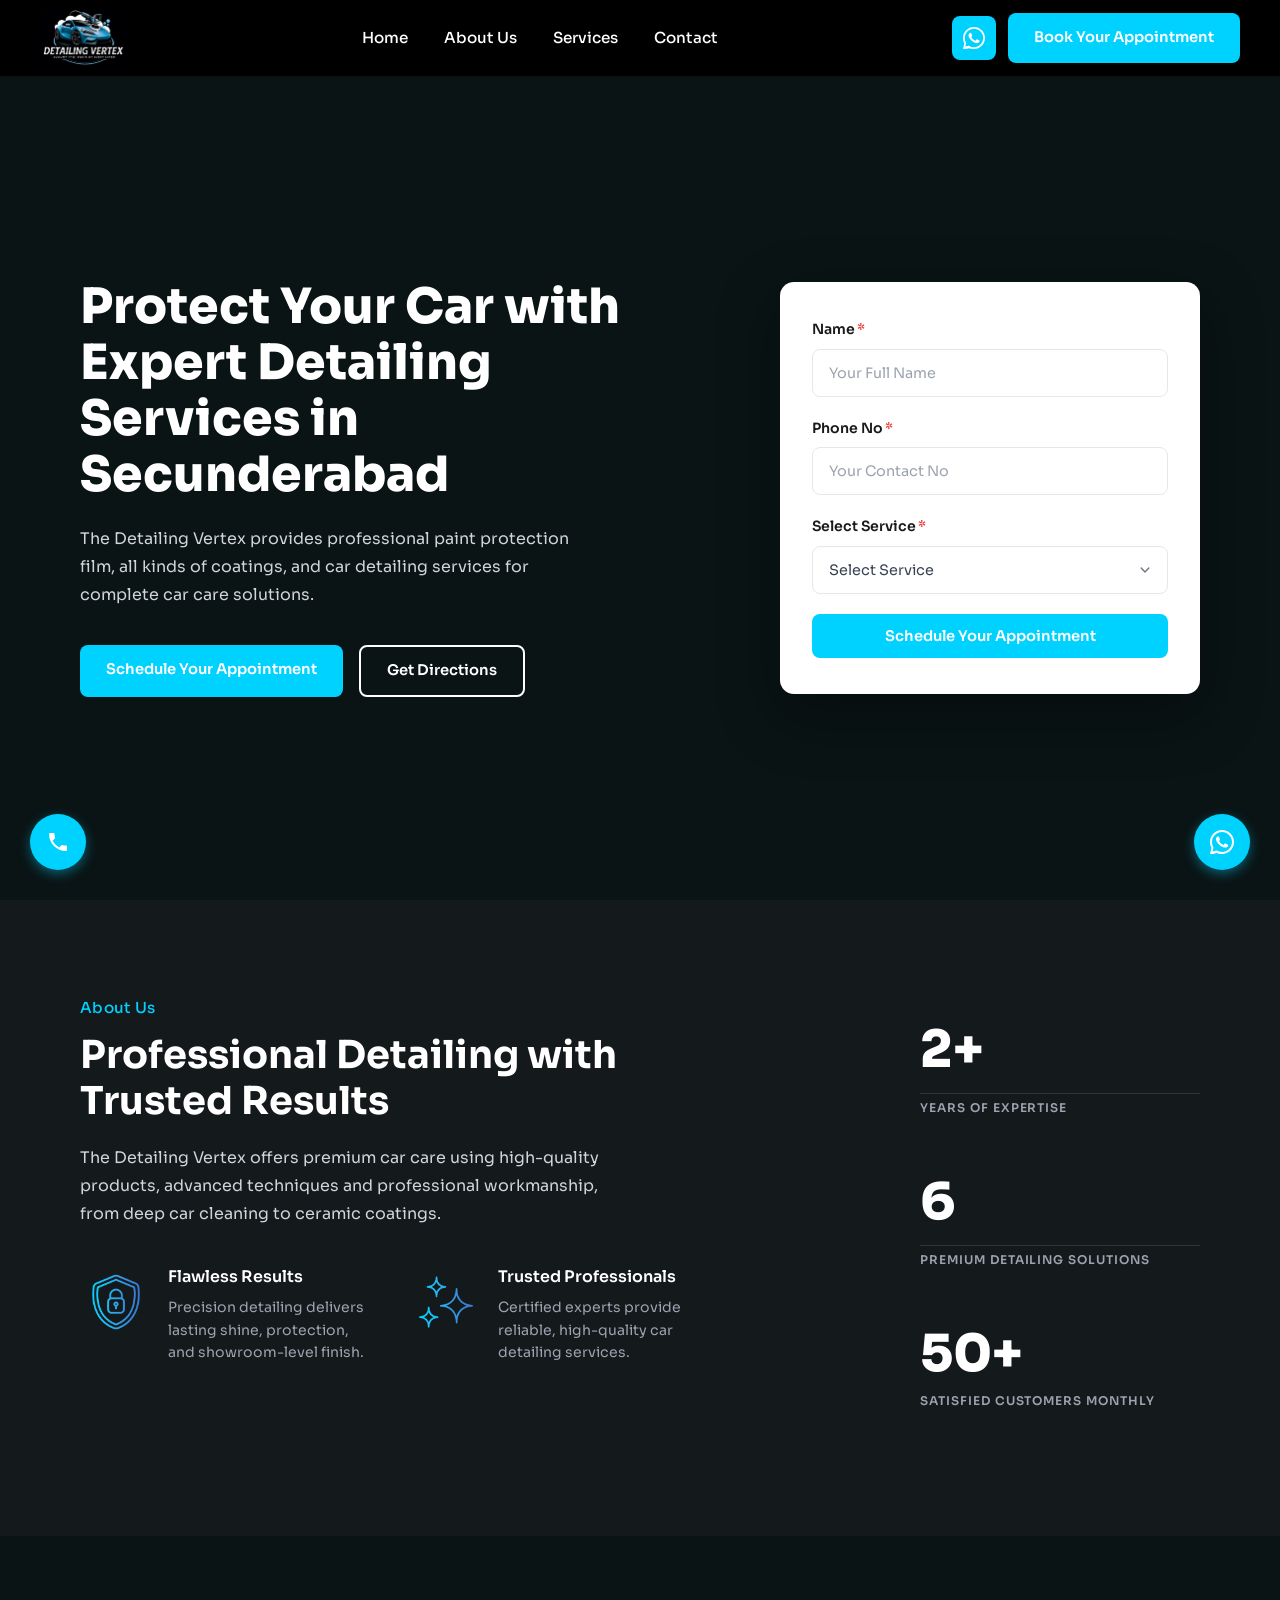
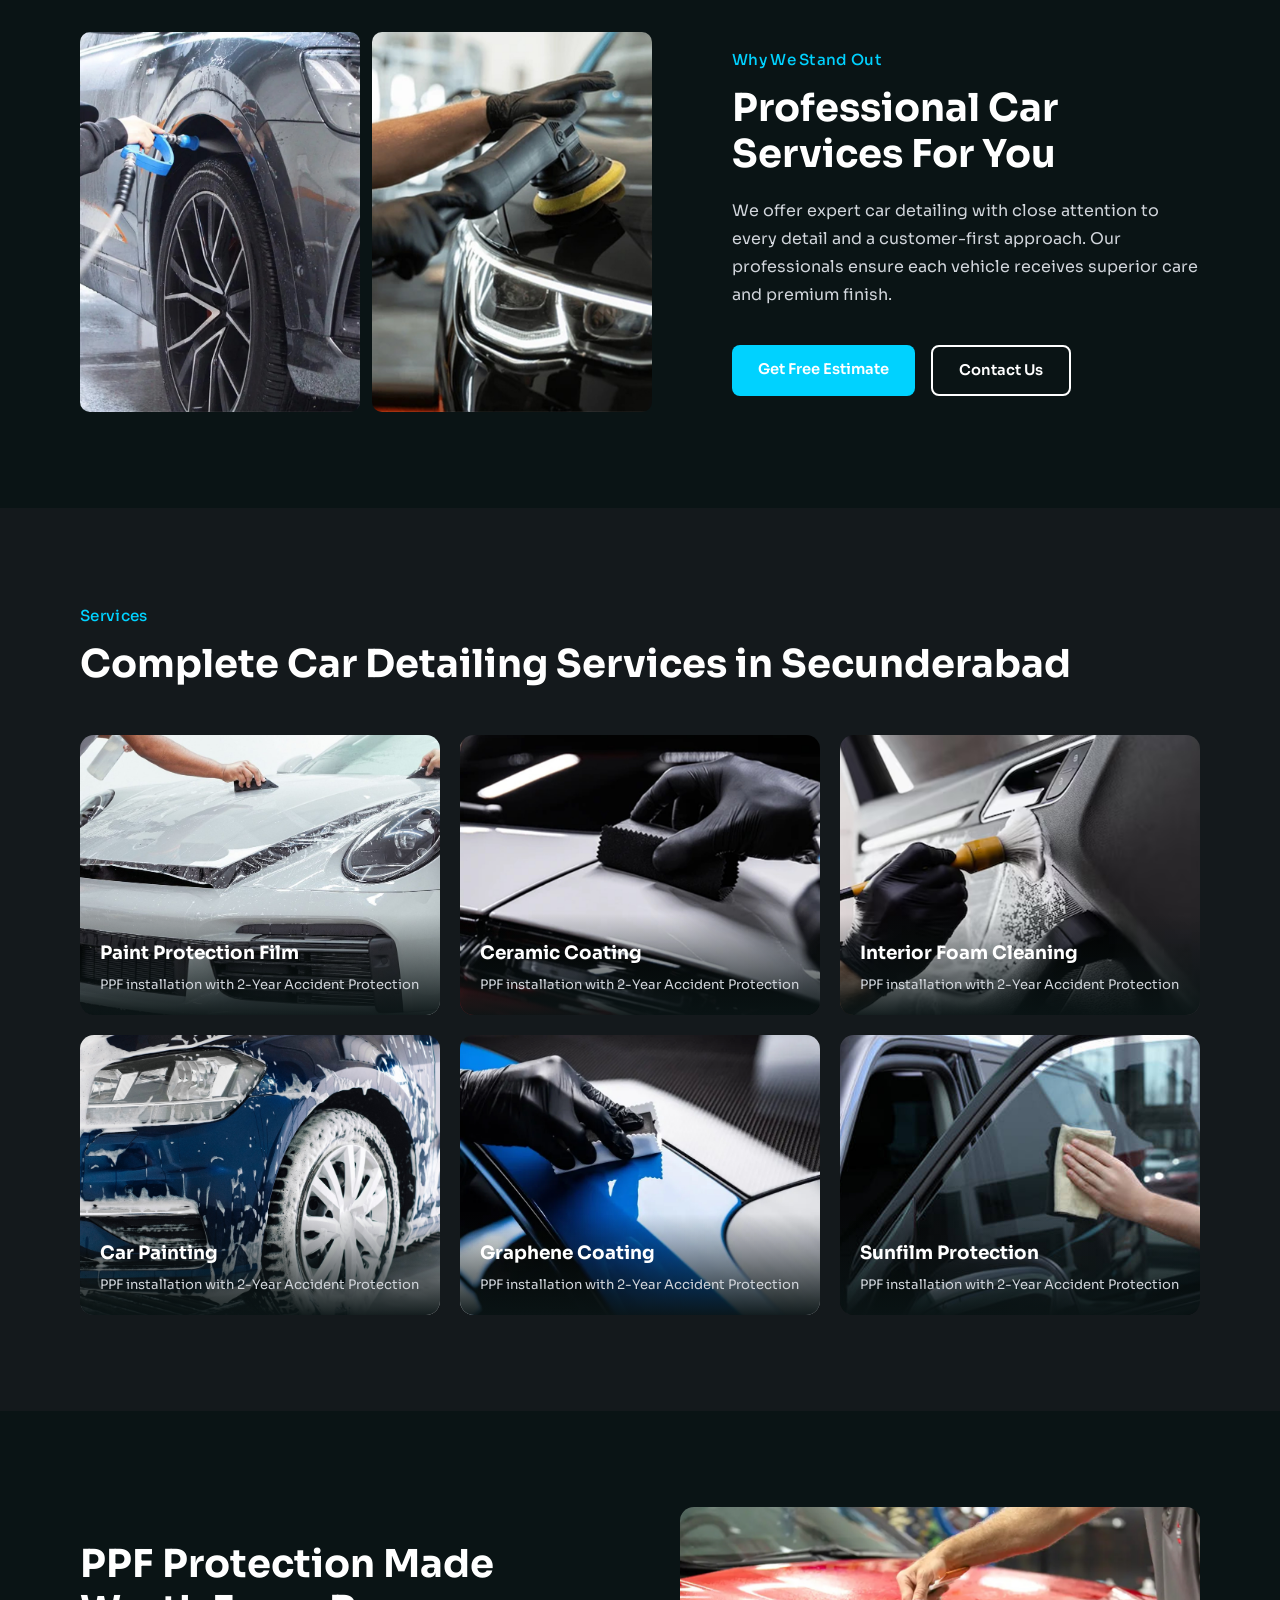
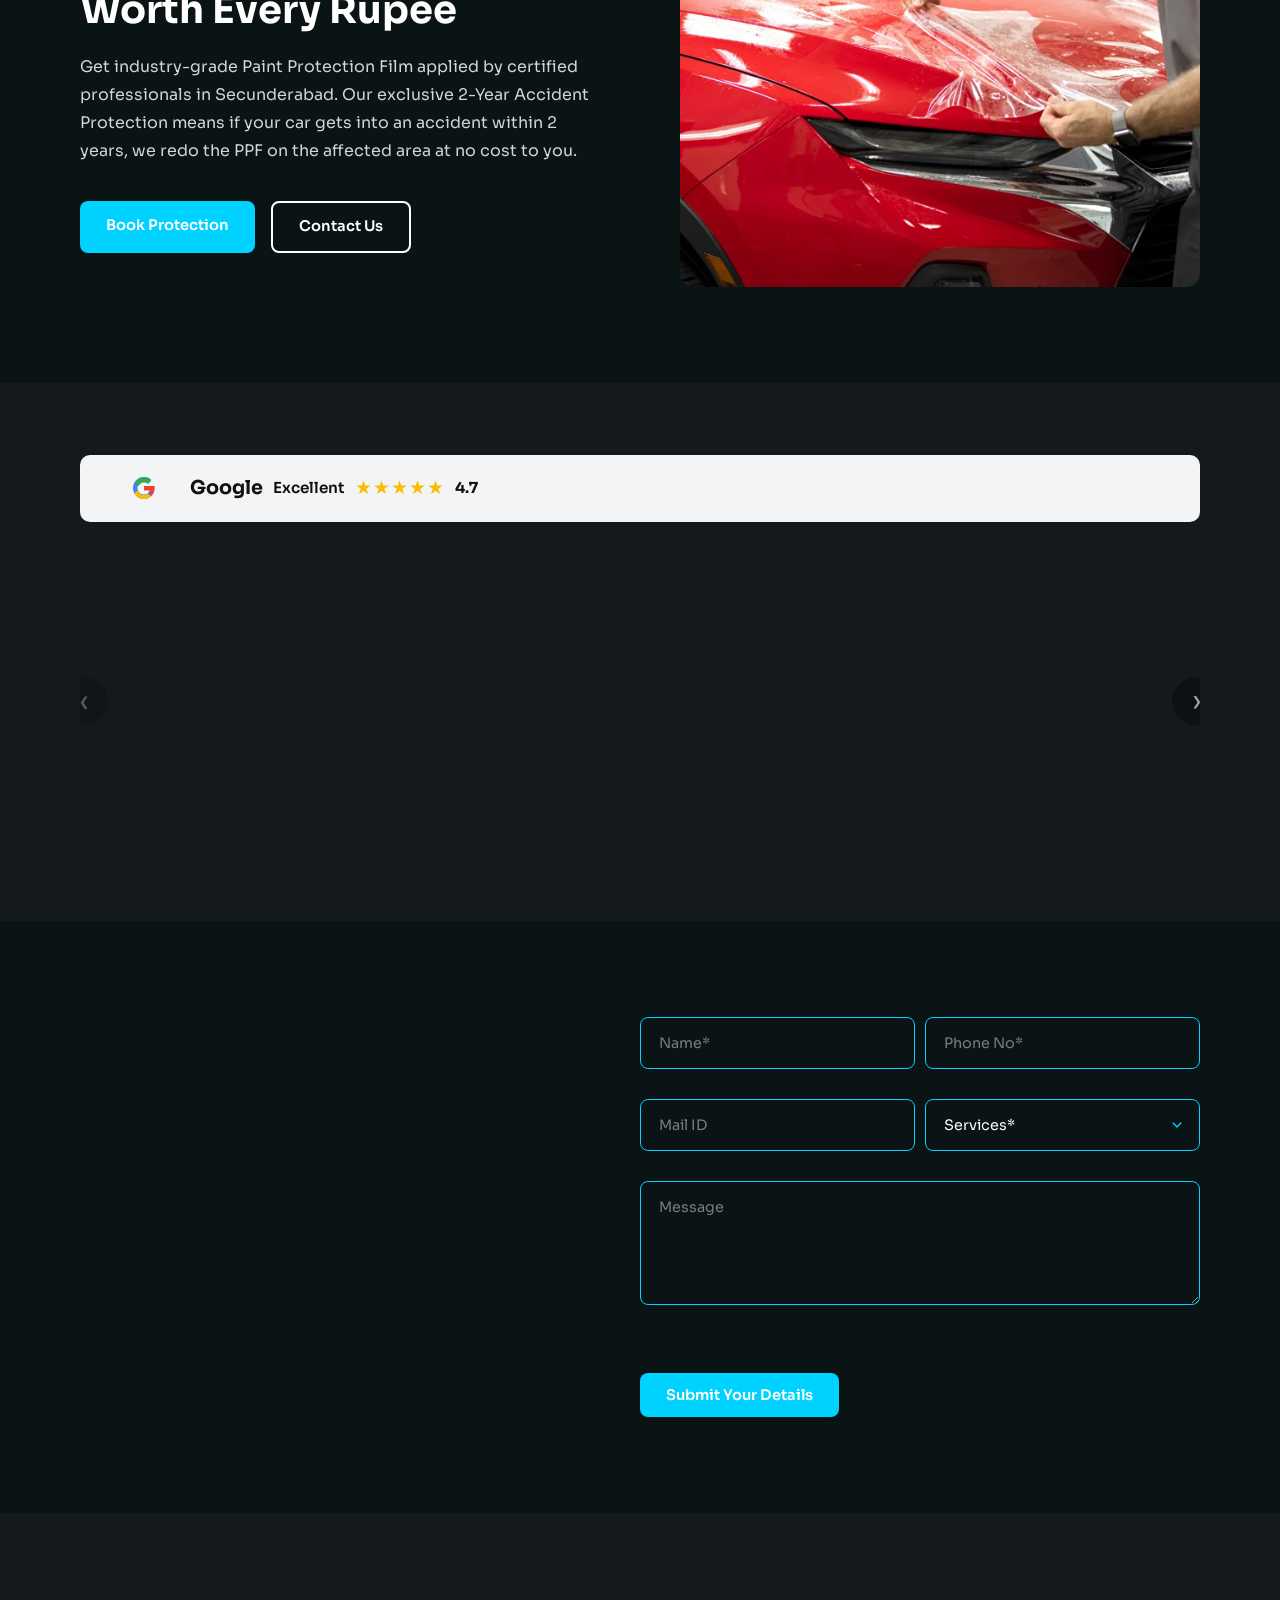
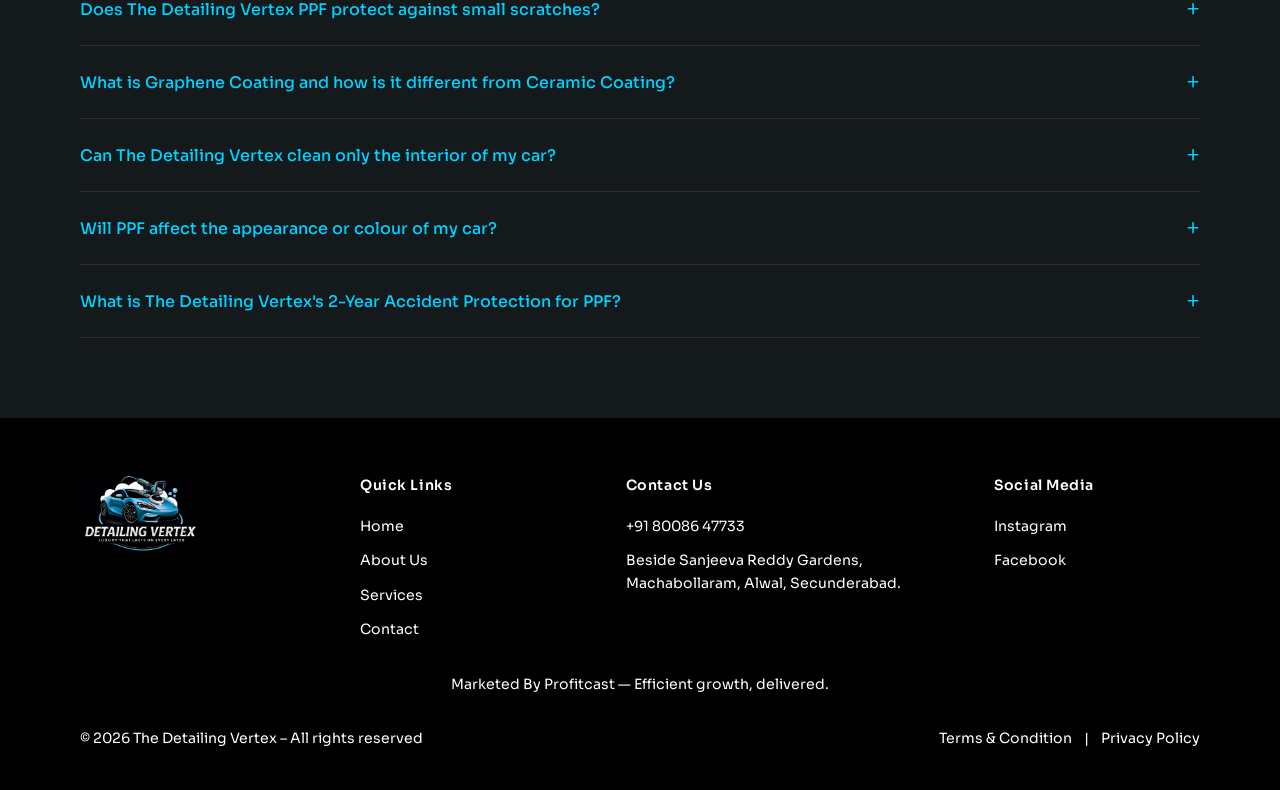
==== commit 8fca86bb: "Add Profitcast marketing line inside footer above copyright" ====
--- a/index.html
+++ b/index.html
@@ -520,6 +520,9 @@
         <a href="https://www.facebook.com/profile.php?id=61578228564632&amp;mibextid=rS40aB7S9Ucbxw6v" target="_blank" rel="noopener noreferrer">Facebook</a>
       </div>
     </div>
+    <div class="footer-marketing">
+      <p>Marketed By <a href="https://www.profitcast.com" target="_blank" rel="noopener noreferrer">Profitcast</a> — Efficient growth, delivered.</p>
+    </div>
     <div class="footer-bottom">
       <p class="footer-copyright">© 2026 The Detailing Vertex – All rights reserved</p>
       <div class="footer-legal">
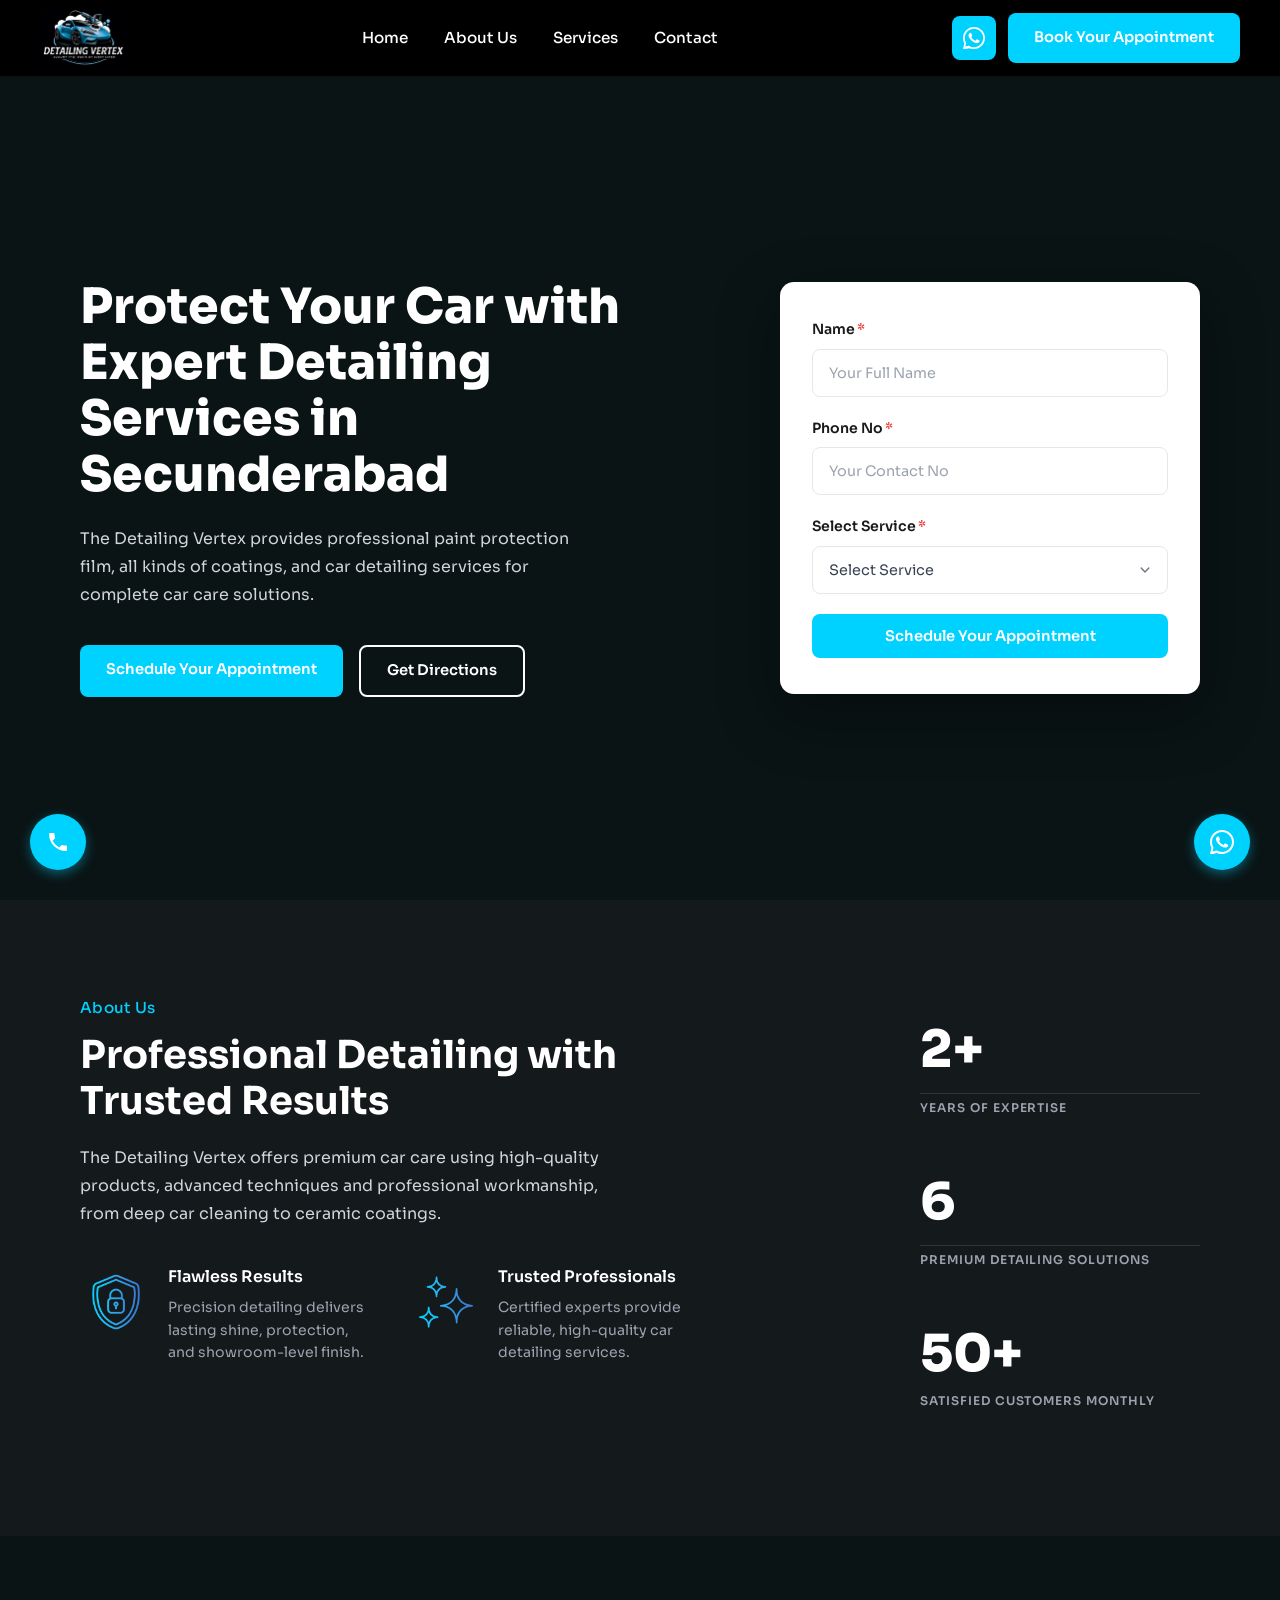
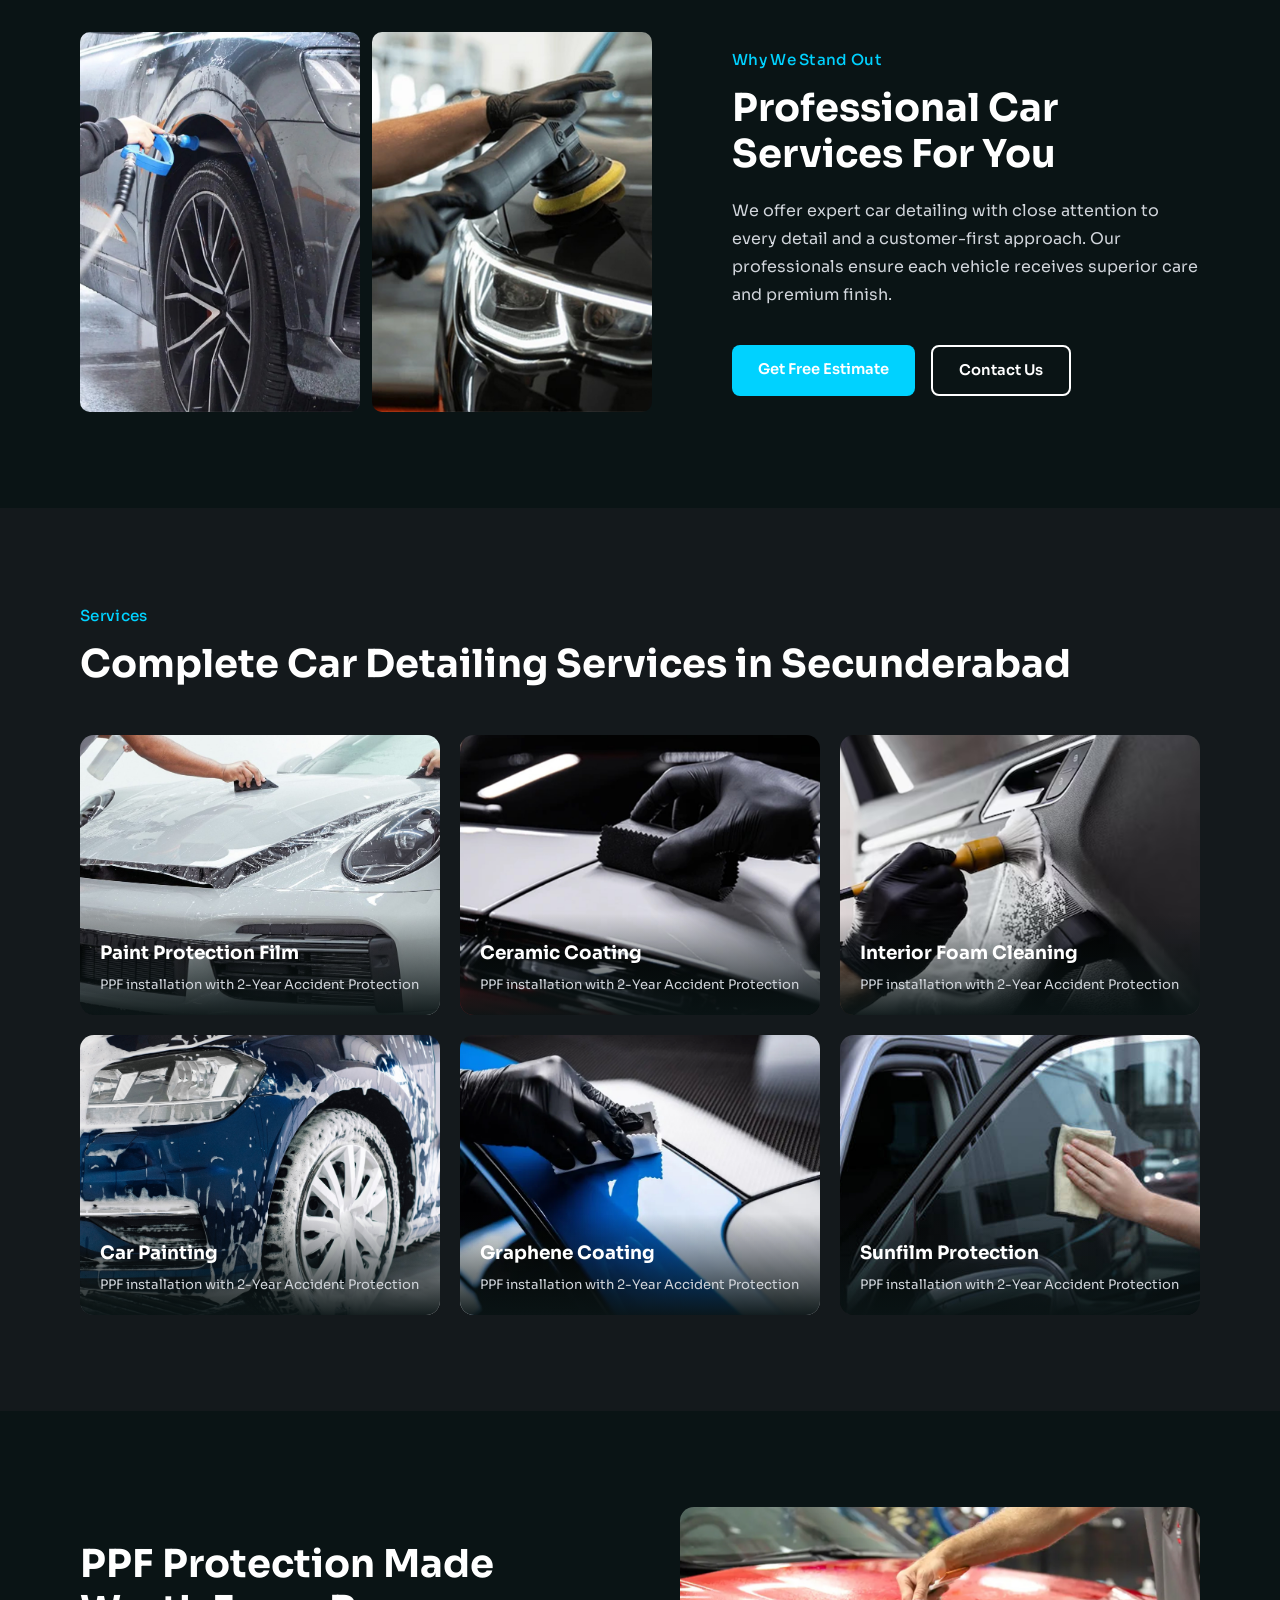
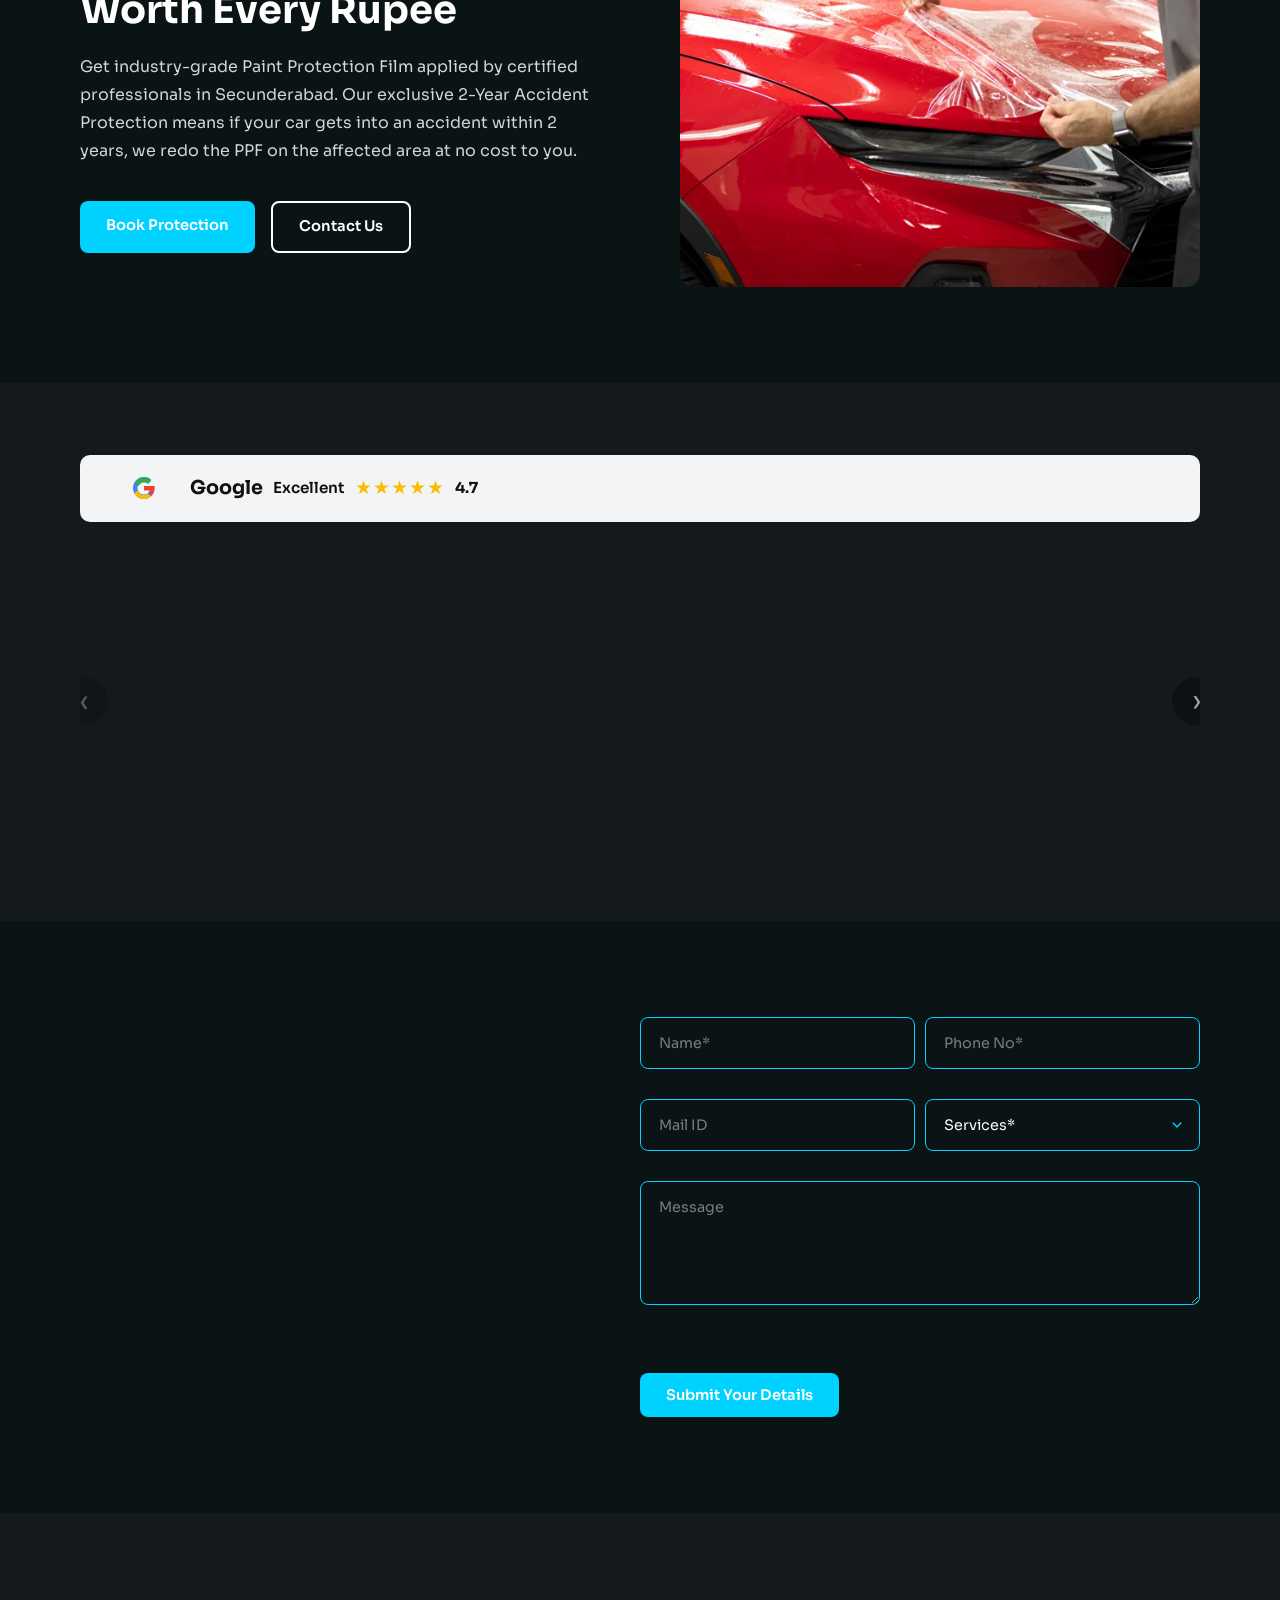
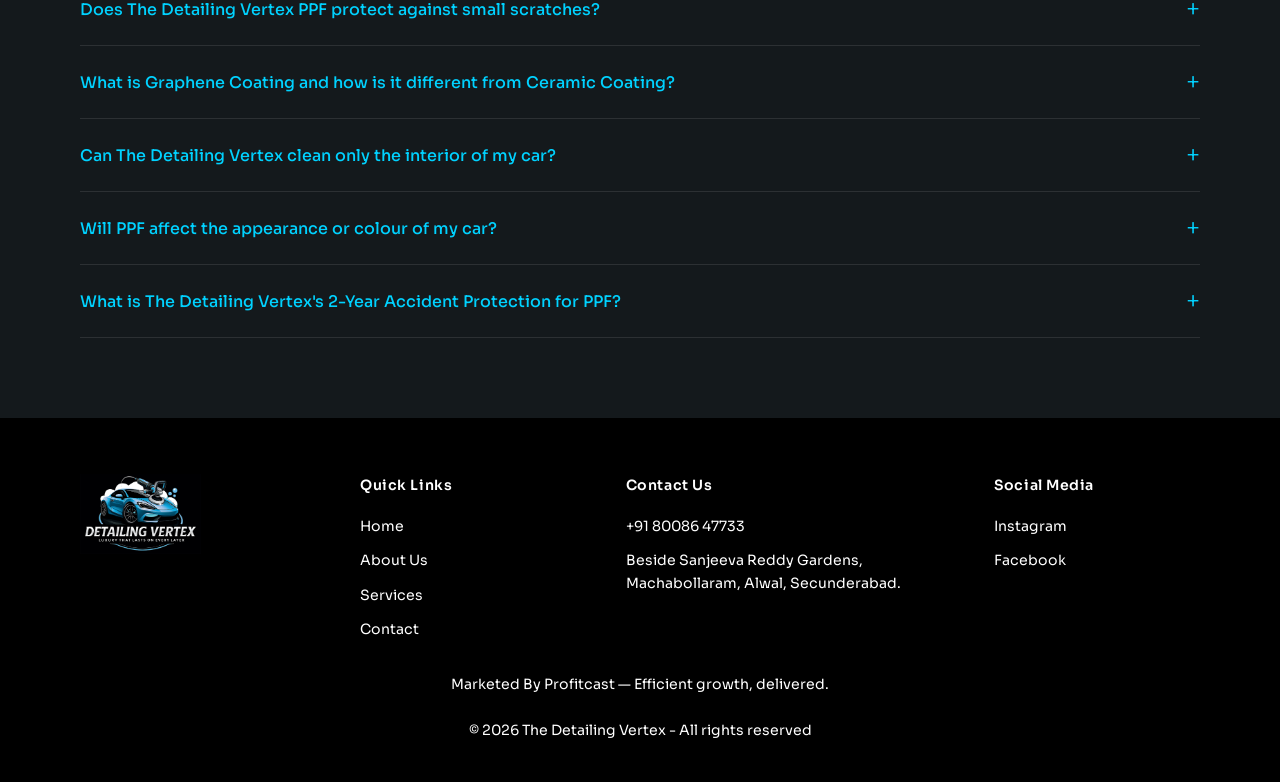
==== commit 2cce137e: "Update copyright format to match design - centered with hyphen" ====
--- a/index.html
+++ b/index.html
@@ -524,12 +524,7 @@
       <p>Marketed By <a href="https://www.profitcast.com" target="_blank" rel="noopener noreferrer">Profitcast</a> — Efficient growth, delivered.</p>
     </div>
     <div class="footer-bottom">
-      <p class="footer-copyright">© 2026 The Detailing Vertex – All rights reserved</p>
-      <div class="footer-legal">
-        <a href="#">Terms & Condition</a>
-        <span class="legal-separator">|</span>
-        <a href="#">Privacy Policy</a>
-      </div>
+      <p class="footer-copyright">© 2026 The Detailing Vertex - All rights reserved</p>
     </div>
   </footer>
 
--- a/style.css
+++ b/style.css
@@ -890,37 +890,18 @@
 .footer-col a:hover { color: var(--white); opacity: 0.8; }
 .footer-bottom {
   max-width: 1400px;
-  margin: 32px auto 0;
+  margin: 24px auto 0;
   padding-top: 0;
   border-top: none;
   display: flex;
-  justify-content: space-between;
-  align-items: center;
-  flex-wrap: wrap;
-  gap: 16px;
+  justify-content: center;
+  align-items: center;
 }
 .footer-copyright {
   font-size: 0.88rem;
   color: var(--white);
   margin: 0;
-}
-.footer-legal {
-  display: flex;
-  align-items: center;
-  gap: 12px;
-}
-.footer-legal a {
-  font-size: 0.88rem;
-  color: var(--white);
-  transition: opacity var(--transition);
-  text-decoration: none;
-}
-.footer-legal a:hover {
-  opacity: 0.8;
-}
-.legal-separator {
-  font-size: 0.88rem;
-  color: var(--white);
+  text-align: center;
 }
 
 /* ============================================================
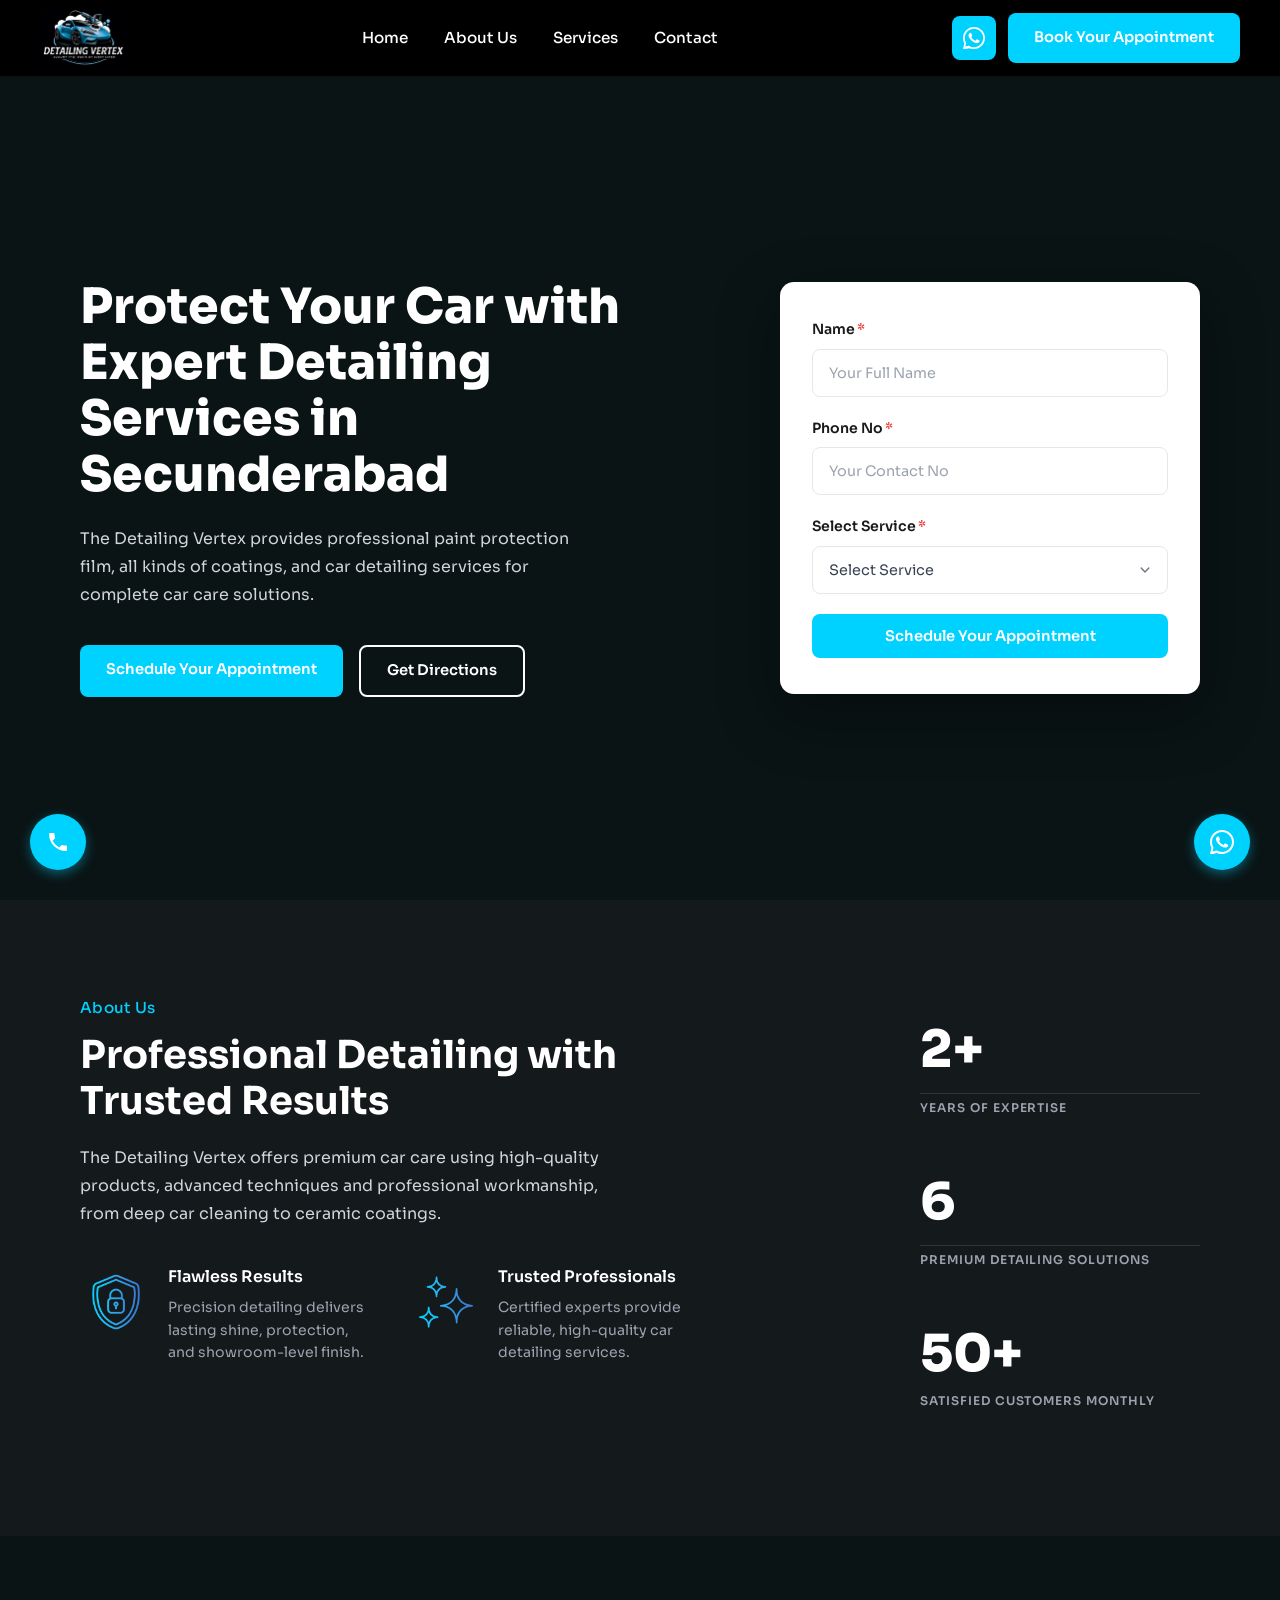
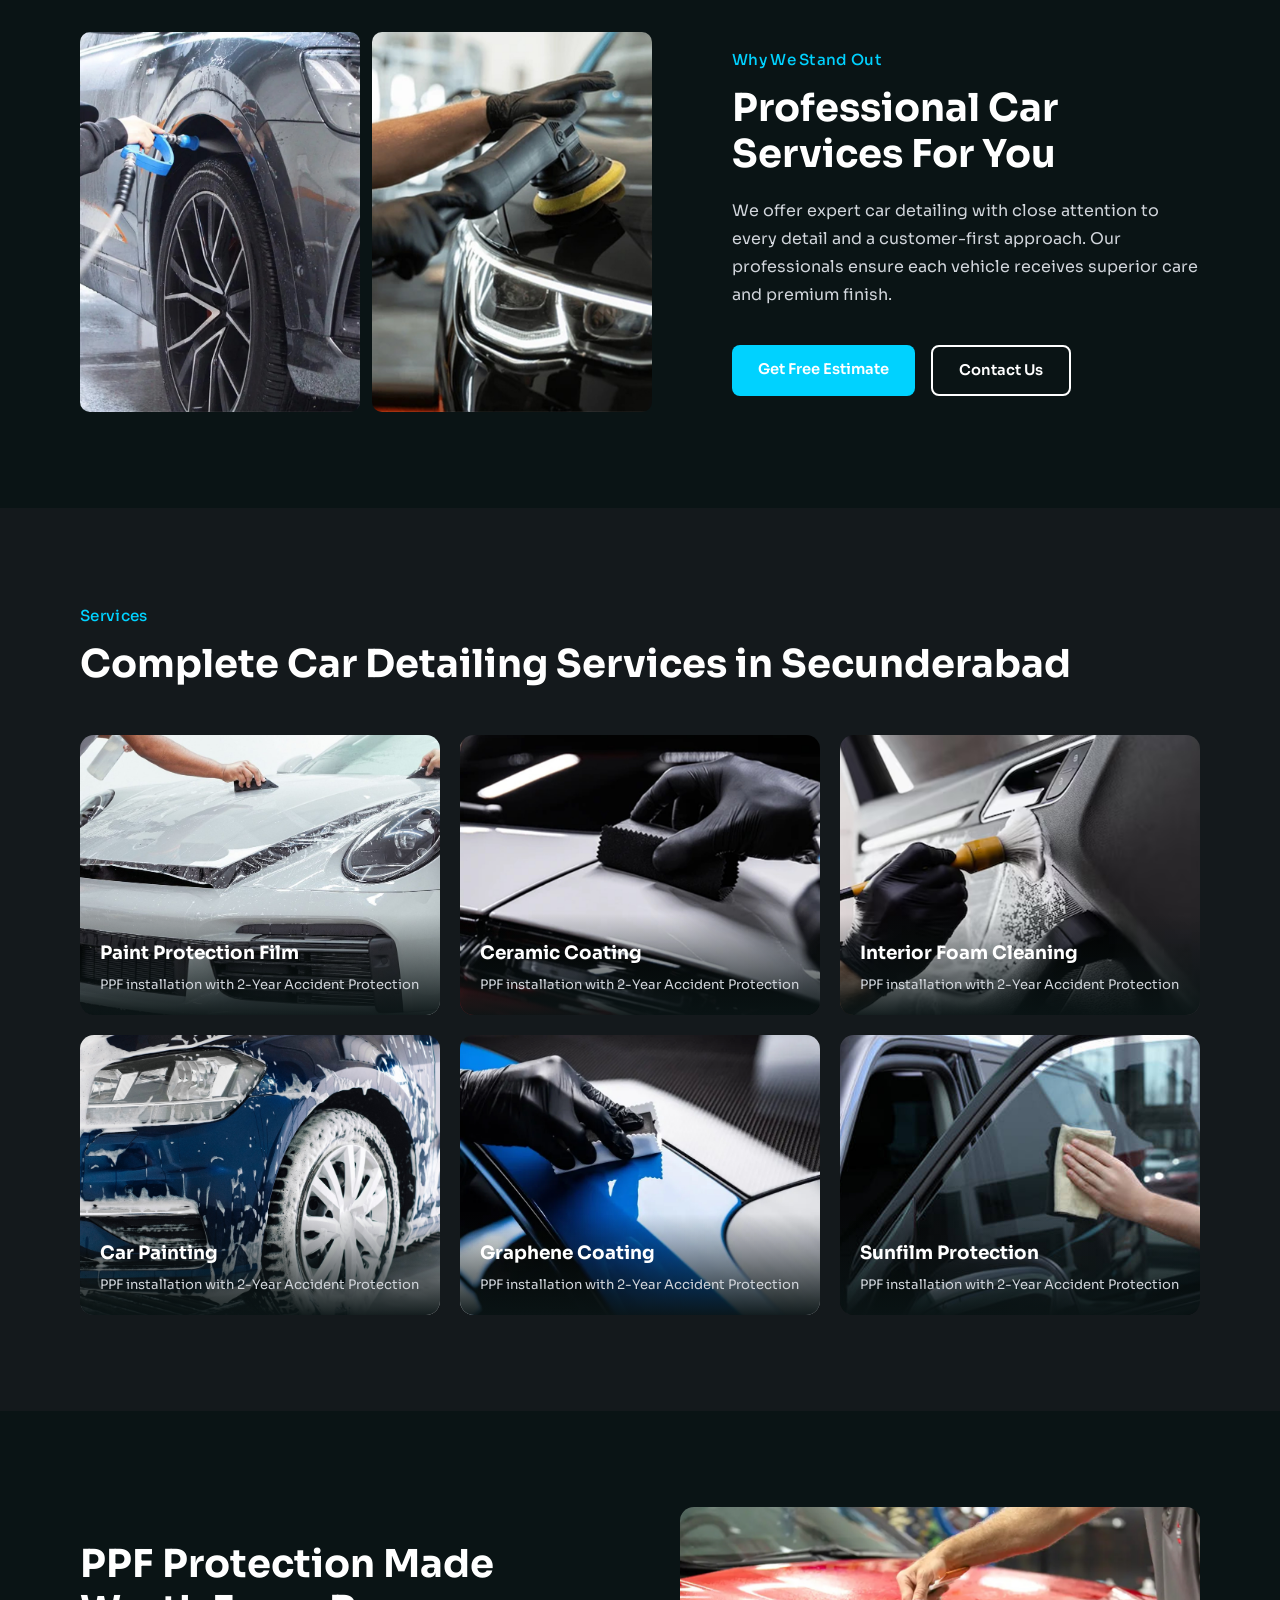
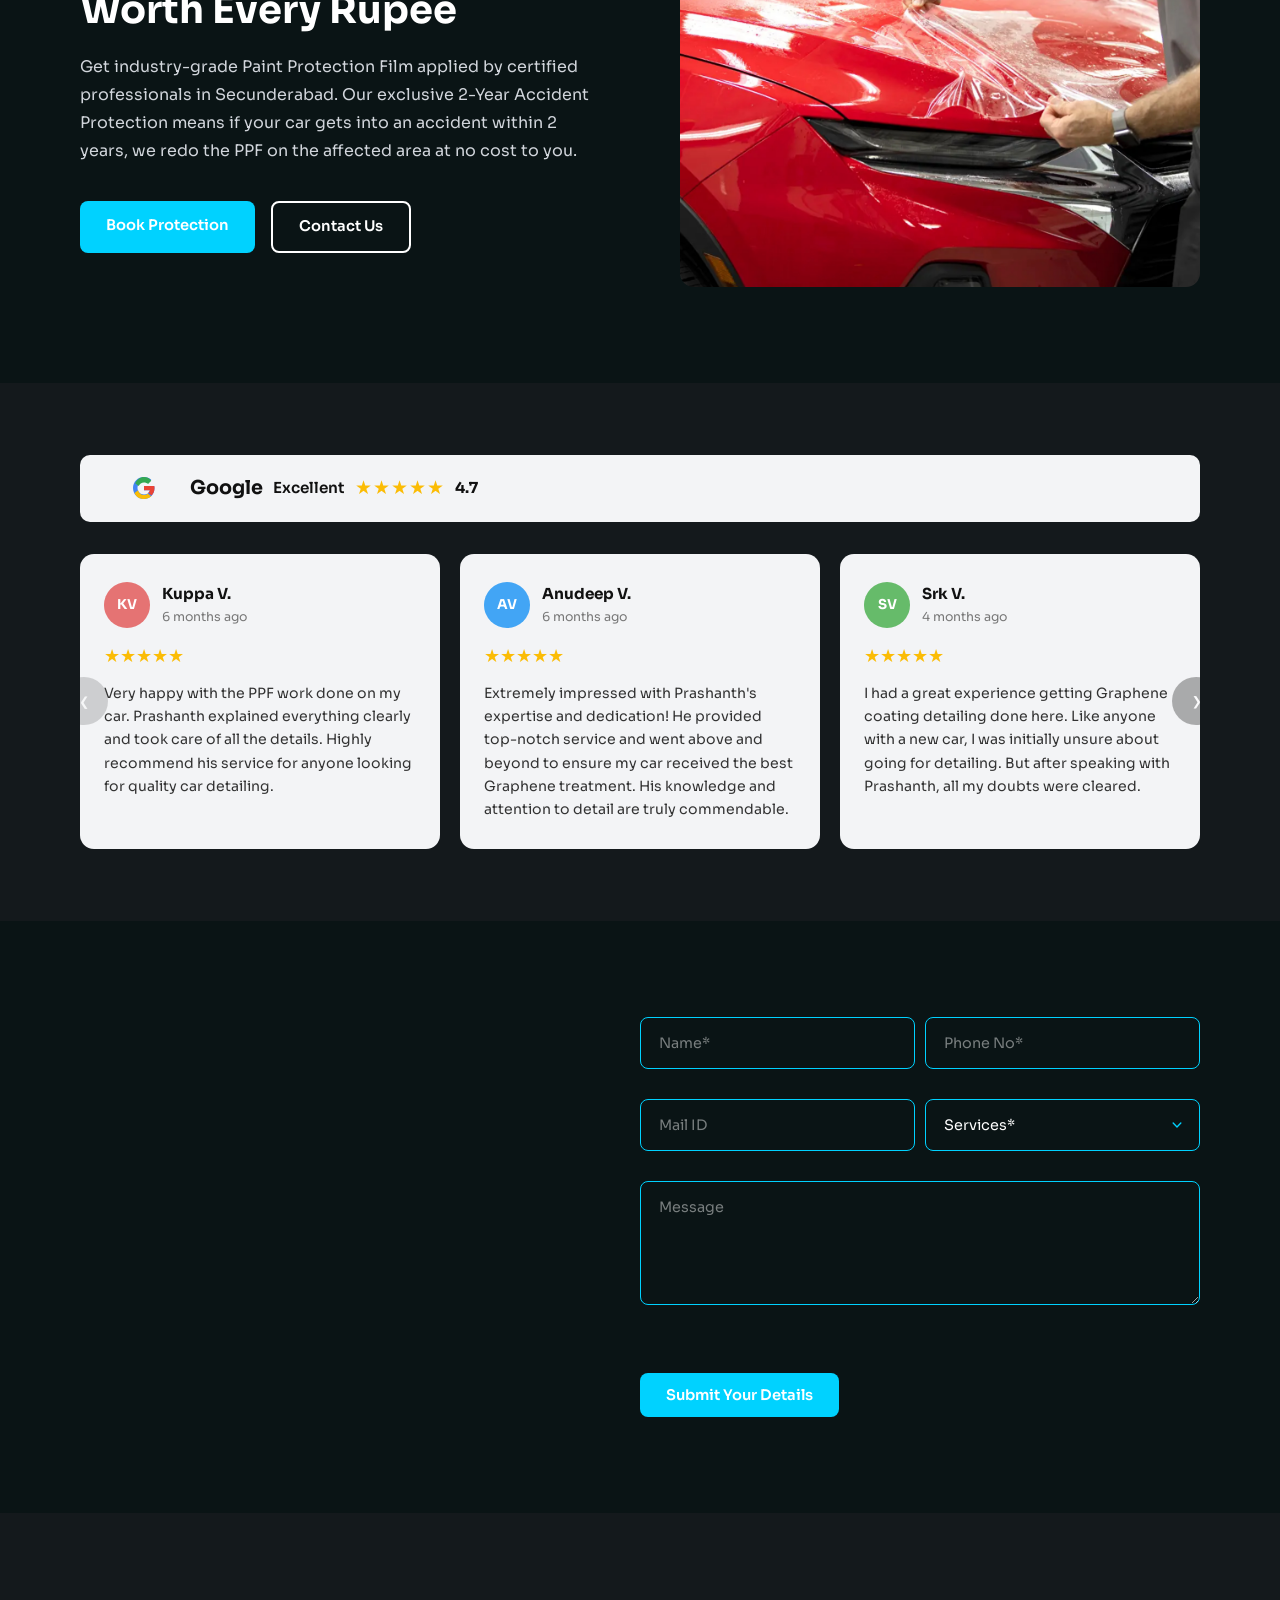
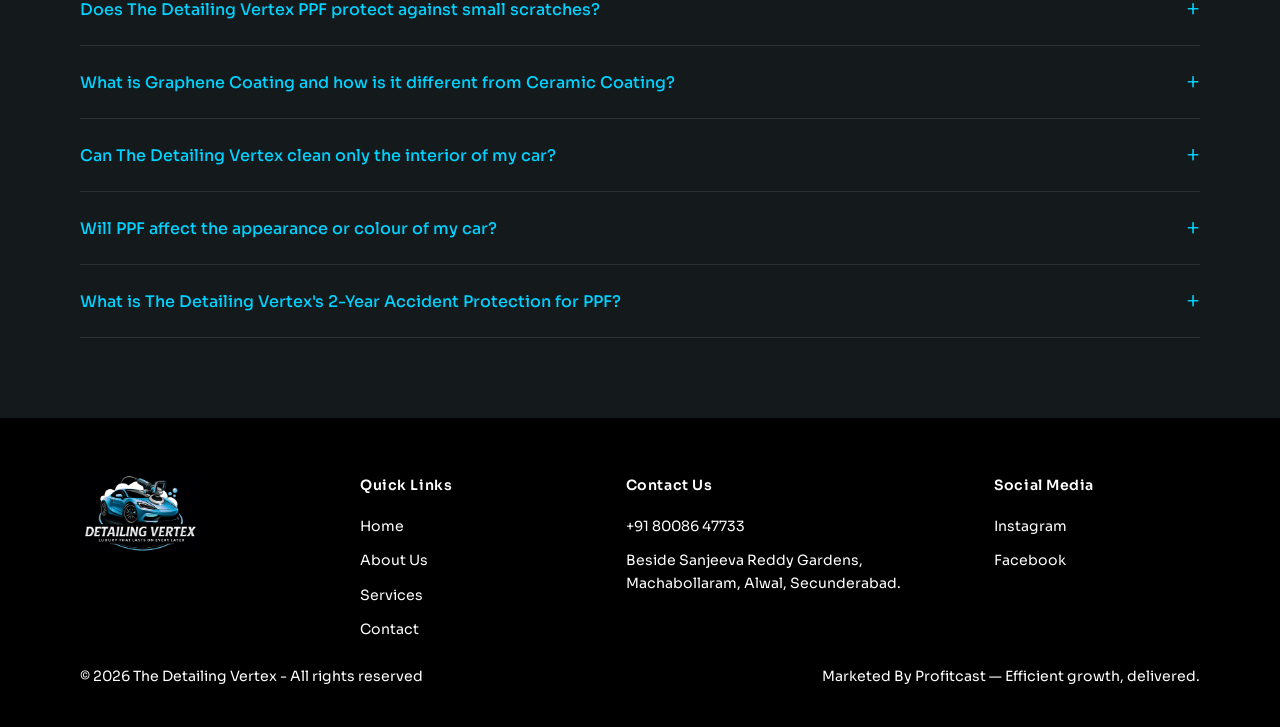
==== commit 11a4c7ba: "Move copyright to left and Profitcast to right in footer bottom" ====
--- a/index.html
+++ b/index.html
@@ -520,11 +520,9 @@
         <a href="https://www.facebook.com/profile.php?id=61578228564632&amp;mibextid=rS40aB7S9Ucbxw6v" target="_blank" rel="noopener noreferrer">Facebook</a>
       </div>
     </div>
-    <div class="footer-marketing">
-      <p>Marketed By <a href="https://www.profitcast.com" target="_blank" rel="noopener noreferrer">Profitcast</a> — Efficient growth, delivered.</p>
-    </div>
     <div class="footer-bottom">
       <p class="footer-copyright">© 2026 The Detailing Vertex - All rights reserved</p>
+      <p class="footer-marketing">Marketed By <a href="https://www.profitcast.com" target="_blank" rel="noopener noreferrer">Profitcast</a> — Efficient growth, delivered.</p>
     </div>
   </footer>
 
--- a/style.css
+++ b/style.css
@@ -824,25 +824,6 @@
 /* ============================================================
    FOOTER
 ============================================================ */
-.footer-marketing {
-  max-width: 1400px;
-  margin: 32px auto 0;
-  padding: 0;
-  text-align: center;
-}
-.footer-marketing p {
-  font-size: 0.88rem;
-  color: var(--white);
-  margin: 0;
-}
-.footer-marketing a {
-  color: var(--white);
-  text-decoration: none;
-  transition: opacity var(--transition);
-}
-.footer-marketing a:hover {
-  opacity: 0.8;
-}
 .footer {
   background: #000000;
   border-top: none;
@@ -894,14 +875,28 @@
   padding-top: 0;
   border-top: none;
   display: flex;
-  justify-content: center;
-  align-items: center;
+  justify-content: space-between;
+  align-items: center;
+  flex-wrap: wrap;
+  gap: 16px;
 }
 .footer-copyright {
   font-size: 0.88rem;
   color: var(--white);
   margin: 0;
-  text-align: center;
+}
+.footer-marketing {
+  font-size: 0.88rem;
+  color: var(--white);
+  margin: 0;
+}
+.footer-marketing a {
+  color: var(--white);
+  text-decoration: none;
+  transition: opacity var(--transition);
+}
+.footer-marketing a:hover {
+  opacity: 0.8;
 }
 
 /* ============================================================
@@ -1029,12 +1024,10 @@
   .footer-bottom {
     margin-top: 24px;
     padding-top: 0;
-    flex-direction: column;
-    align-items: flex-start;
-    gap: 16px;
-  }
-  .footer-legal {
-    flex-wrap: wrap;
+    justify-content: center;
+  }
+  .footer-copyright {
+    text-align: center;
   }
   .about { padding: 56px 20px; text-align: left; }
   .about-left { text-align: left; margin: 0; }
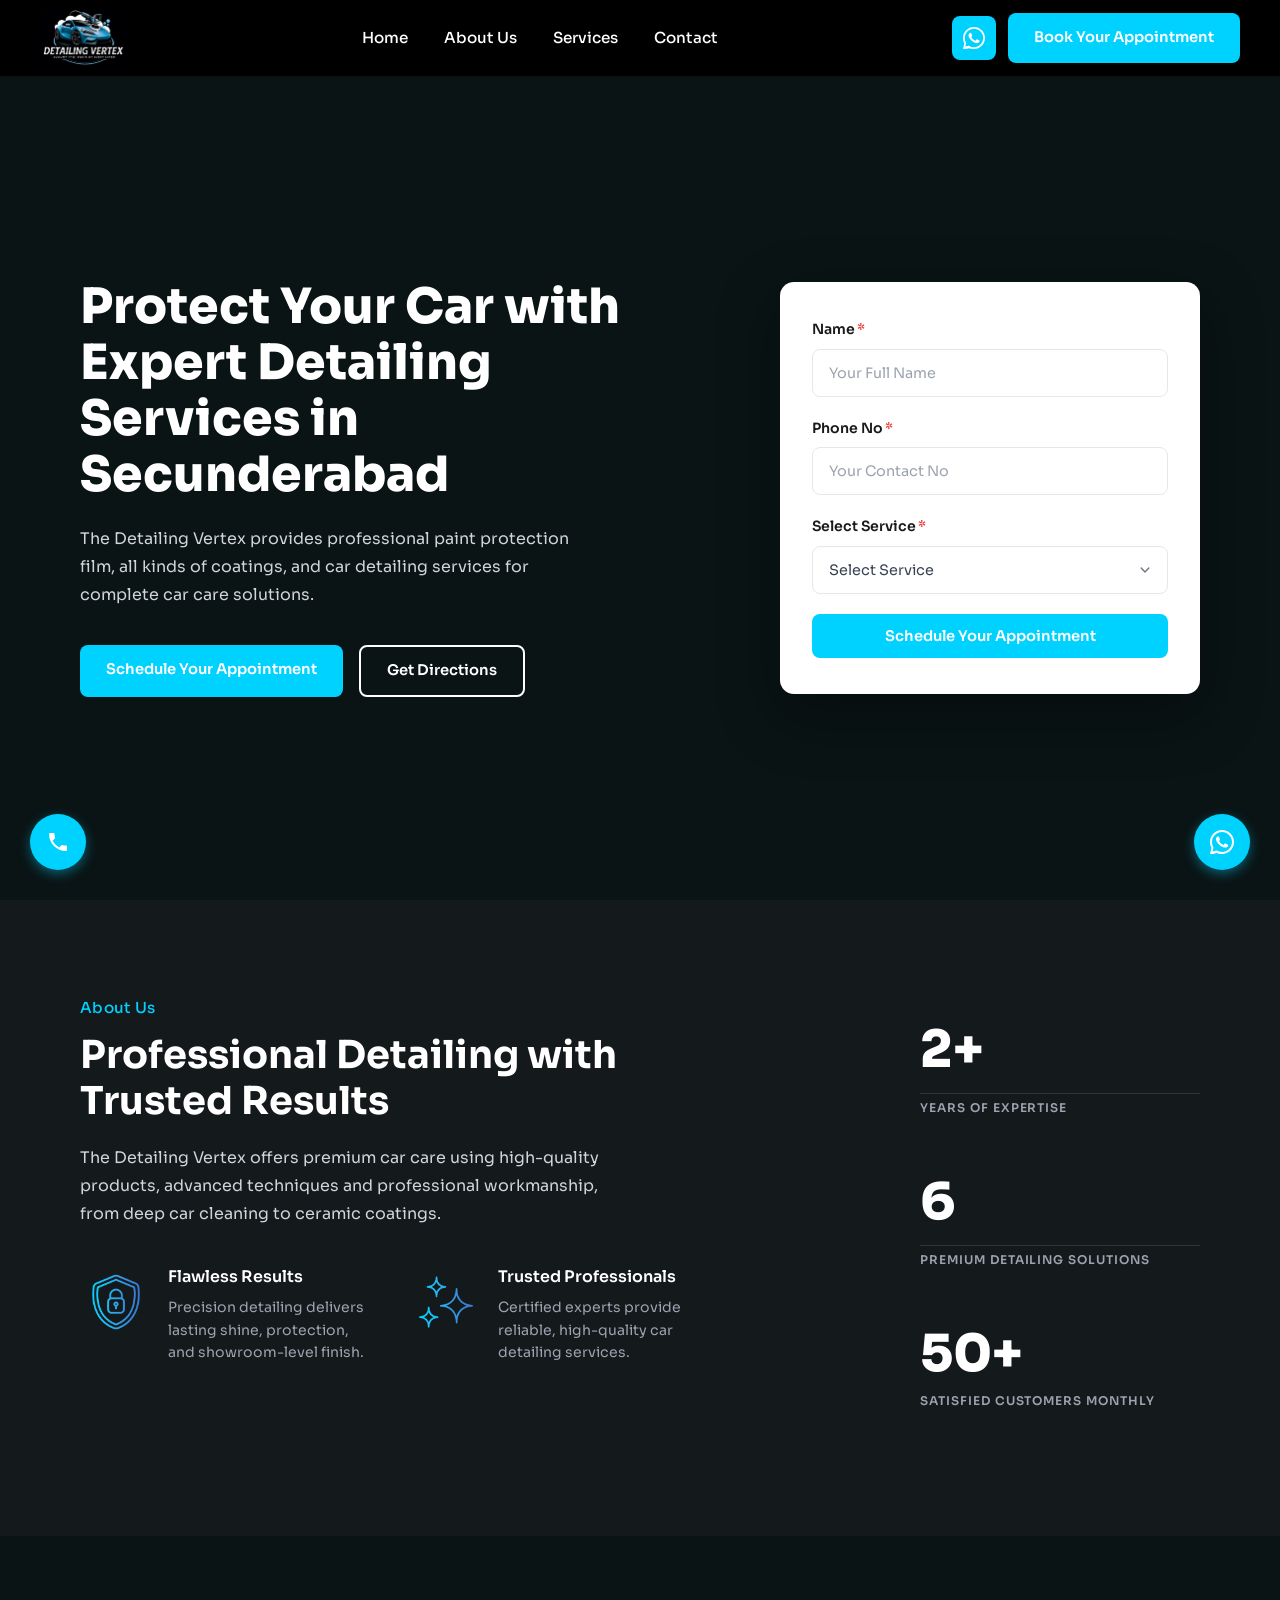
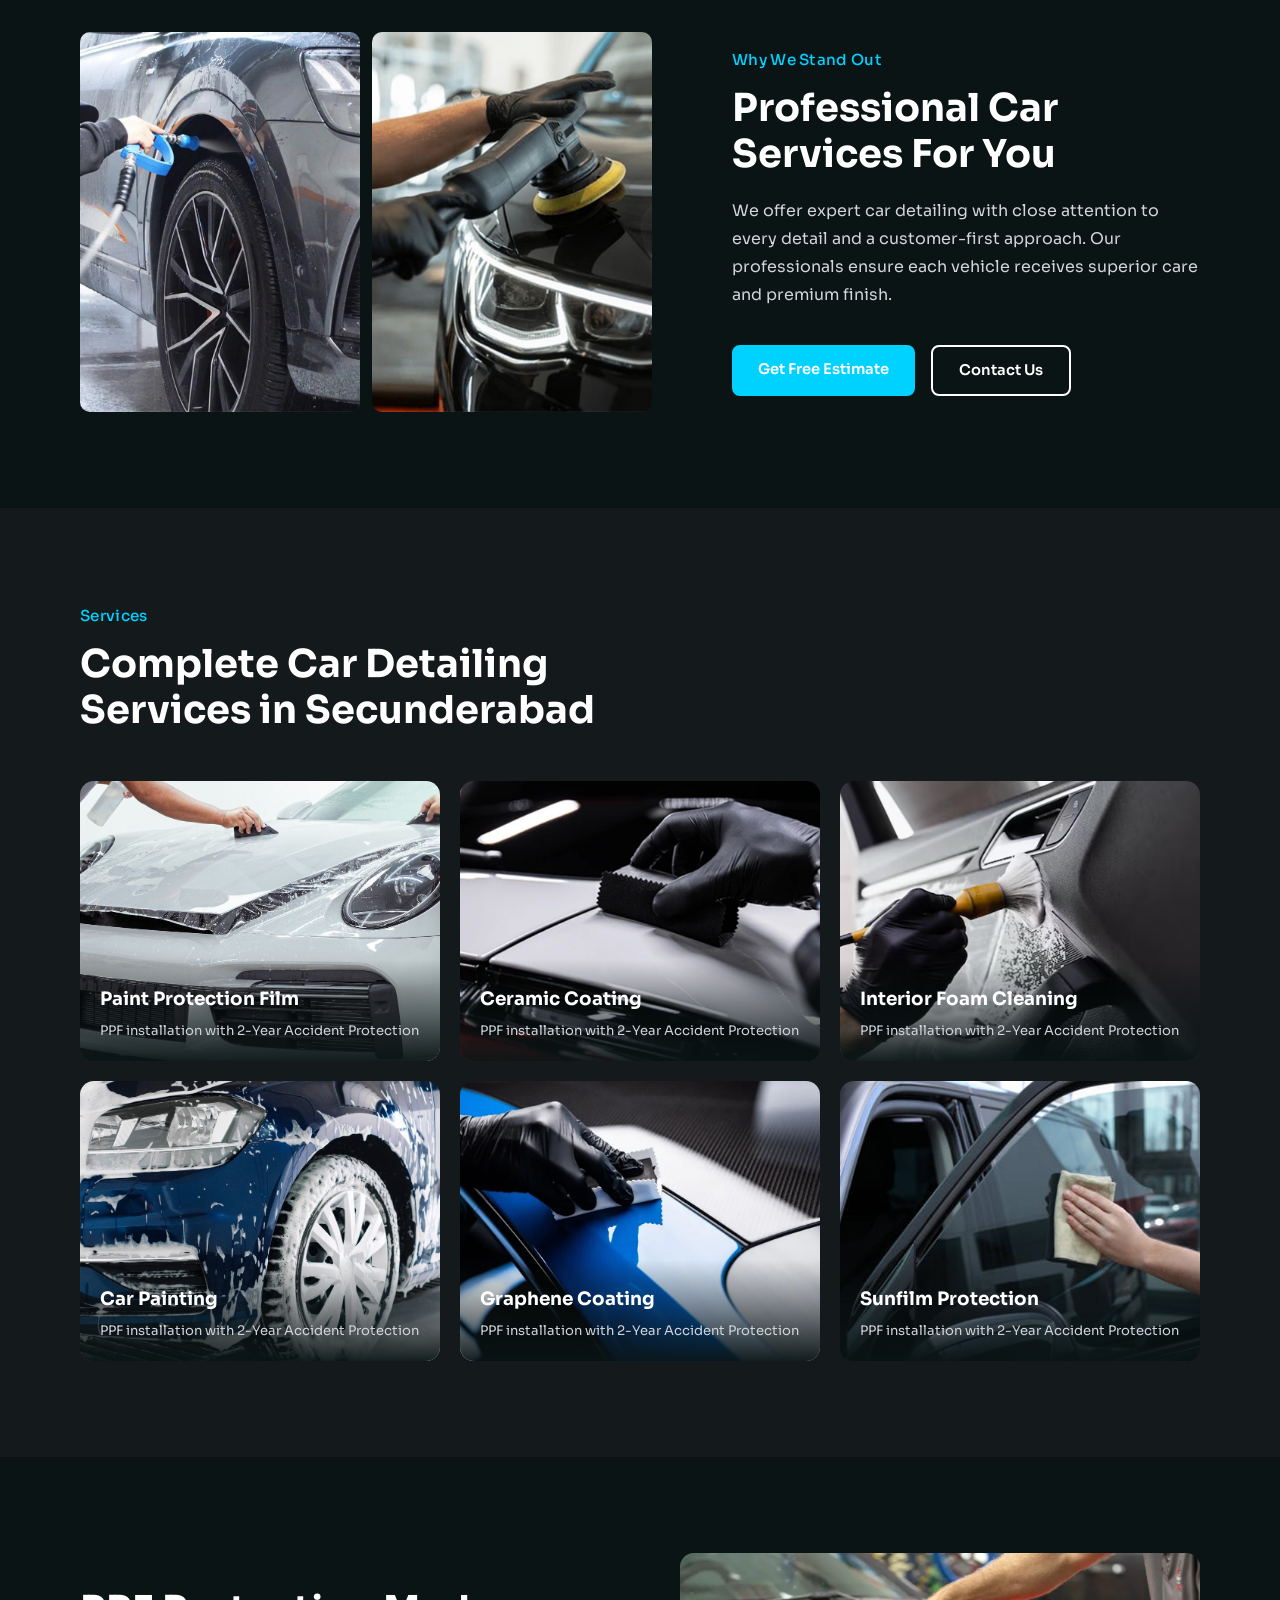
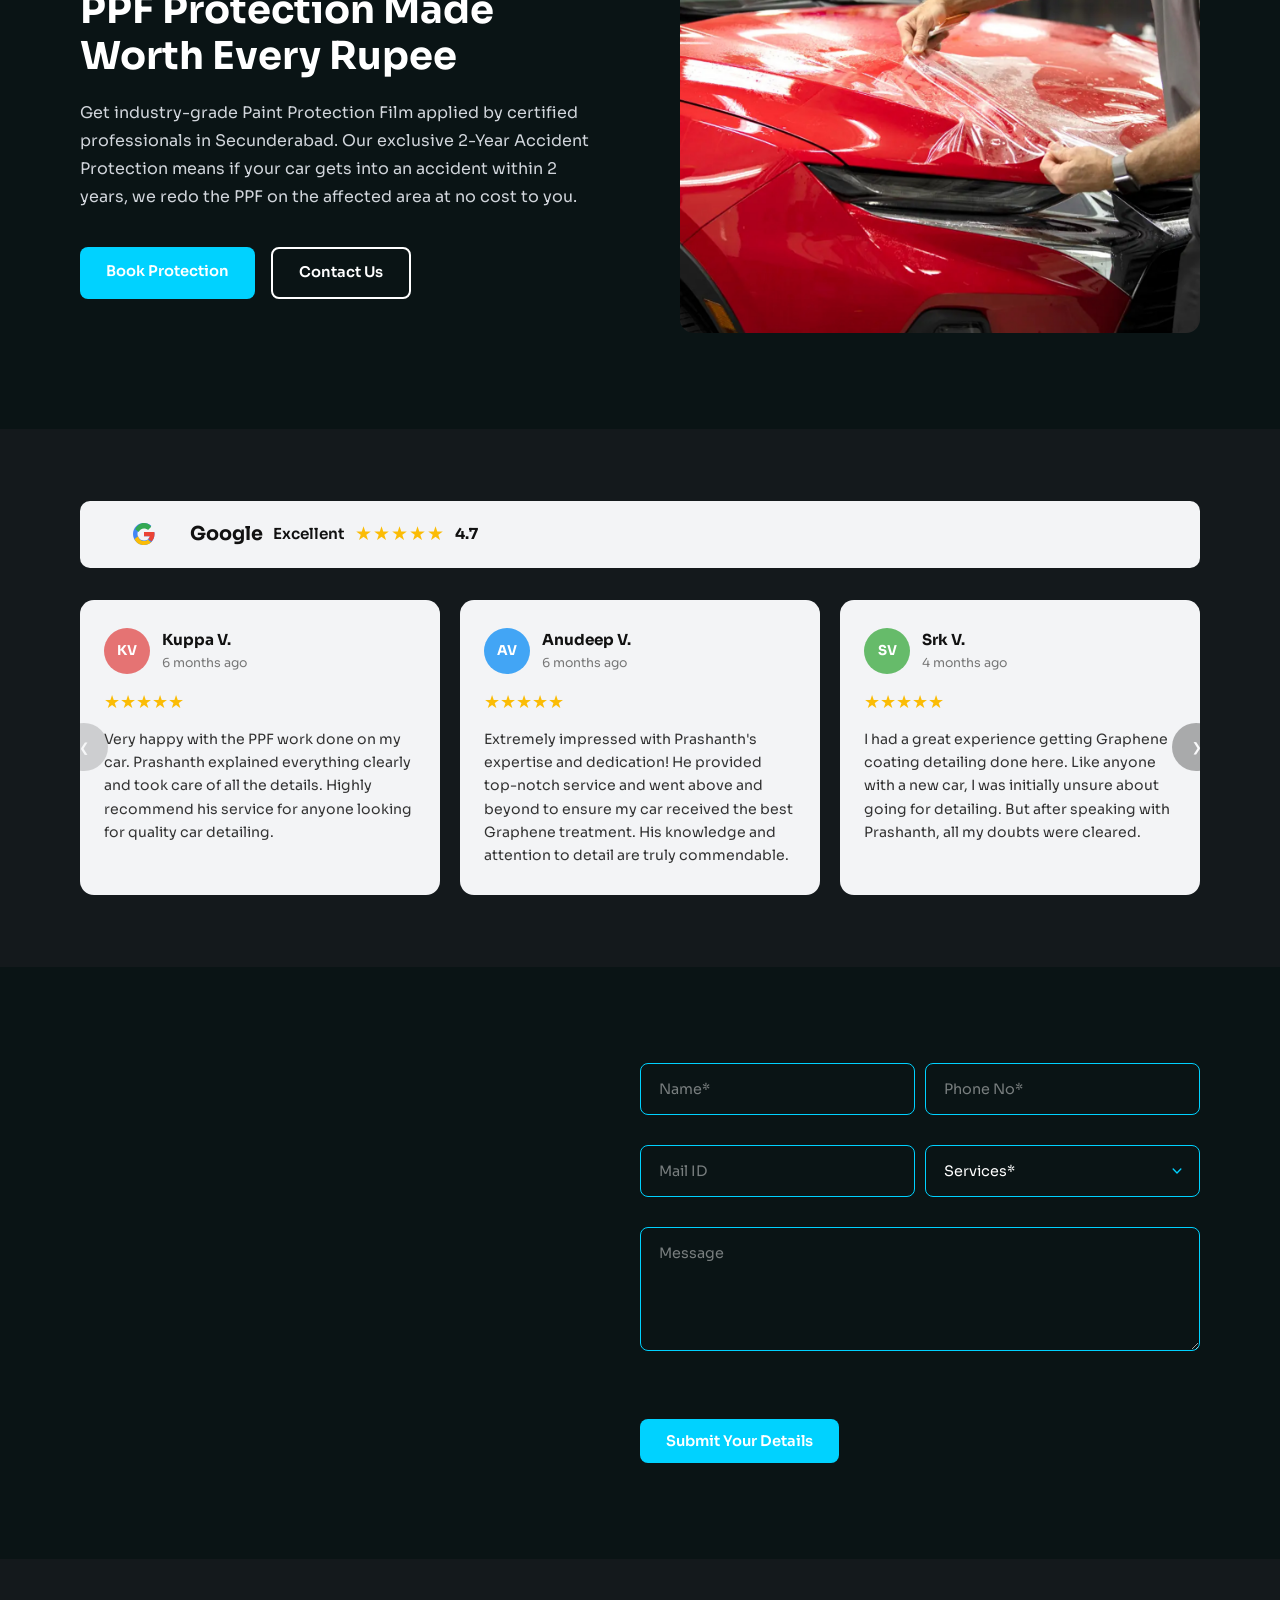
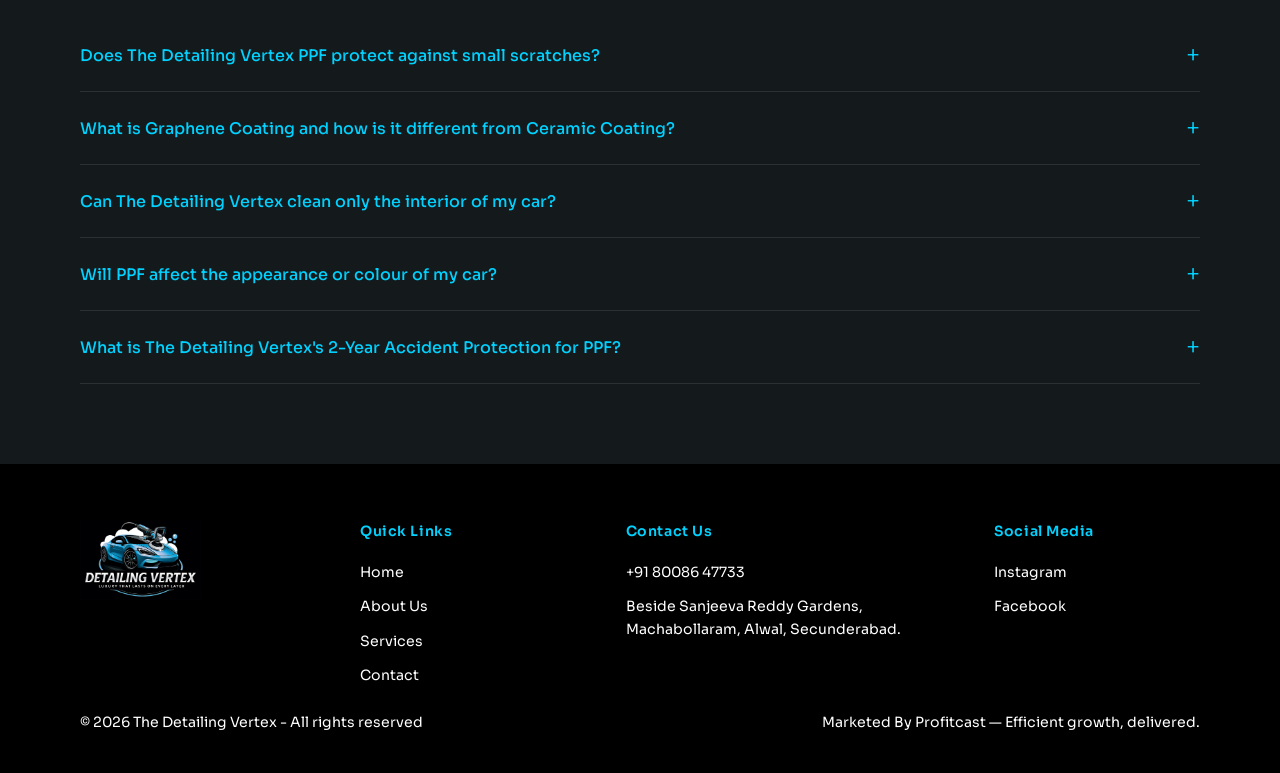
==== commit 0c8cccc8: "Add Google Tag Manager, GA4 event tracking, and Google Ads conversion setup" ====
--- a/index.html
+++ b/index.html
@@ -4,10 +4,23 @@
   <meta charset="UTF-8" />
   <meta name="viewport" content="width=device-width, initial-scale=1.0, maximum-scale=5.0, user-scalable=yes" />
   <title>Detailing Vertex – Luxury That Lasts on Every Layer</title>
+  
+  <!-- Google Tag Manager -->
+  <script>(function(w,d,s,l,i){w[l]=w[l]||[];w[l].push({'gtm.start':
+  new Date().getTime(),event:'gtm.js'});var f=d.getElementsByTagName(s)[0],
+  j=d.createElement(s),dl=l!='dataLayer'?'&l='+l:'';j.async=true;j.src=
+  'https://www.googletagmanager.com/gtm.js?id='+i+dl;f.parentNode.insertBefore(j,f);
+  })(window,document,'script','dataLayer','GTM-XXXXXXX');</script>
+  <!-- End Google Tag Manager -->
+  
   <link rel="stylesheet" href="style.css" />
   <link href="https://fonts.googleapis.com/css2?family=Sora:wght@300;400;500;600;700;800&display=swap" rel="stylesheet" />
 </head>
 <body>
+  <!-- Google Tag Manager (noscript) -->
+  <noscript><iframe src="https://www.googletagmanager.com/ns.html?id=GTM-XXXXXXX"
+  height="0" width="0" style="display:none;visibility:hidden"></iframe></noscript>
+  <!-- End Google Tag Manager (noscript) -->
 
   <!-- ============================================================
        SECTION 1: NAVBAR
@@ -188,7 +201,7 @@
   <section class="services" id="services">
     <div class="services-header">
       <p class="section-label">Services</p>
-      <h2 class="section-heading">Complete Car Detailing Services in Secunderabad</h2>
+      <h2 class="section-heading">Complete Car Detailing <br>Services in Secunderabad</h2>
     </div>
     <div class="services-grid">
       <div class="service-card">
--- a/style.css
+++ b/style.css
@@ -857,7 +857,7 @@
 .footer-col-title {
   font-size: 0.88rem;
   font-weight: 600;
-  color: var(--white);
+  color: var(--accent);
   letter-spacing: 0.04em;
   margin-bottom: 6px;
 }
@@ -1002,13 +1002,6 @@
     padding: 8px;
     background: rgba(0, 0, 0, 0.6);
   }
-  .footer-marketing {
-    padding: 20px;
-    text-align: center;
-  }
-  .footer-marketing p {
-    font-size: 0.85rem;
-  }
   .footer { padding: 40px 20px 28px; text-align: left; }
   .footer-container { grid-template-columns: 1fr; gap: 28px; text-align: left; }
   .footer-brand {
@@ -1024,10 +1017,14 @@
   .footer-bottom {
     margin-top: 24px;
     padding-top: 0;
-    justify-content: center;
-  }
-  .footer-copyright {
-    text-align: center;
+    flex-direction: column;
+    align-items: flex-start;
+    gap: 12px;
+  }
+  .footer-copyright,
+  .footer-marketing {
+    text-align: left;
+    width: 100%;
   }
   .about { padding: 56px 20px; text-align: left; }
   .about-left { text-align: left; margin: 0; }
